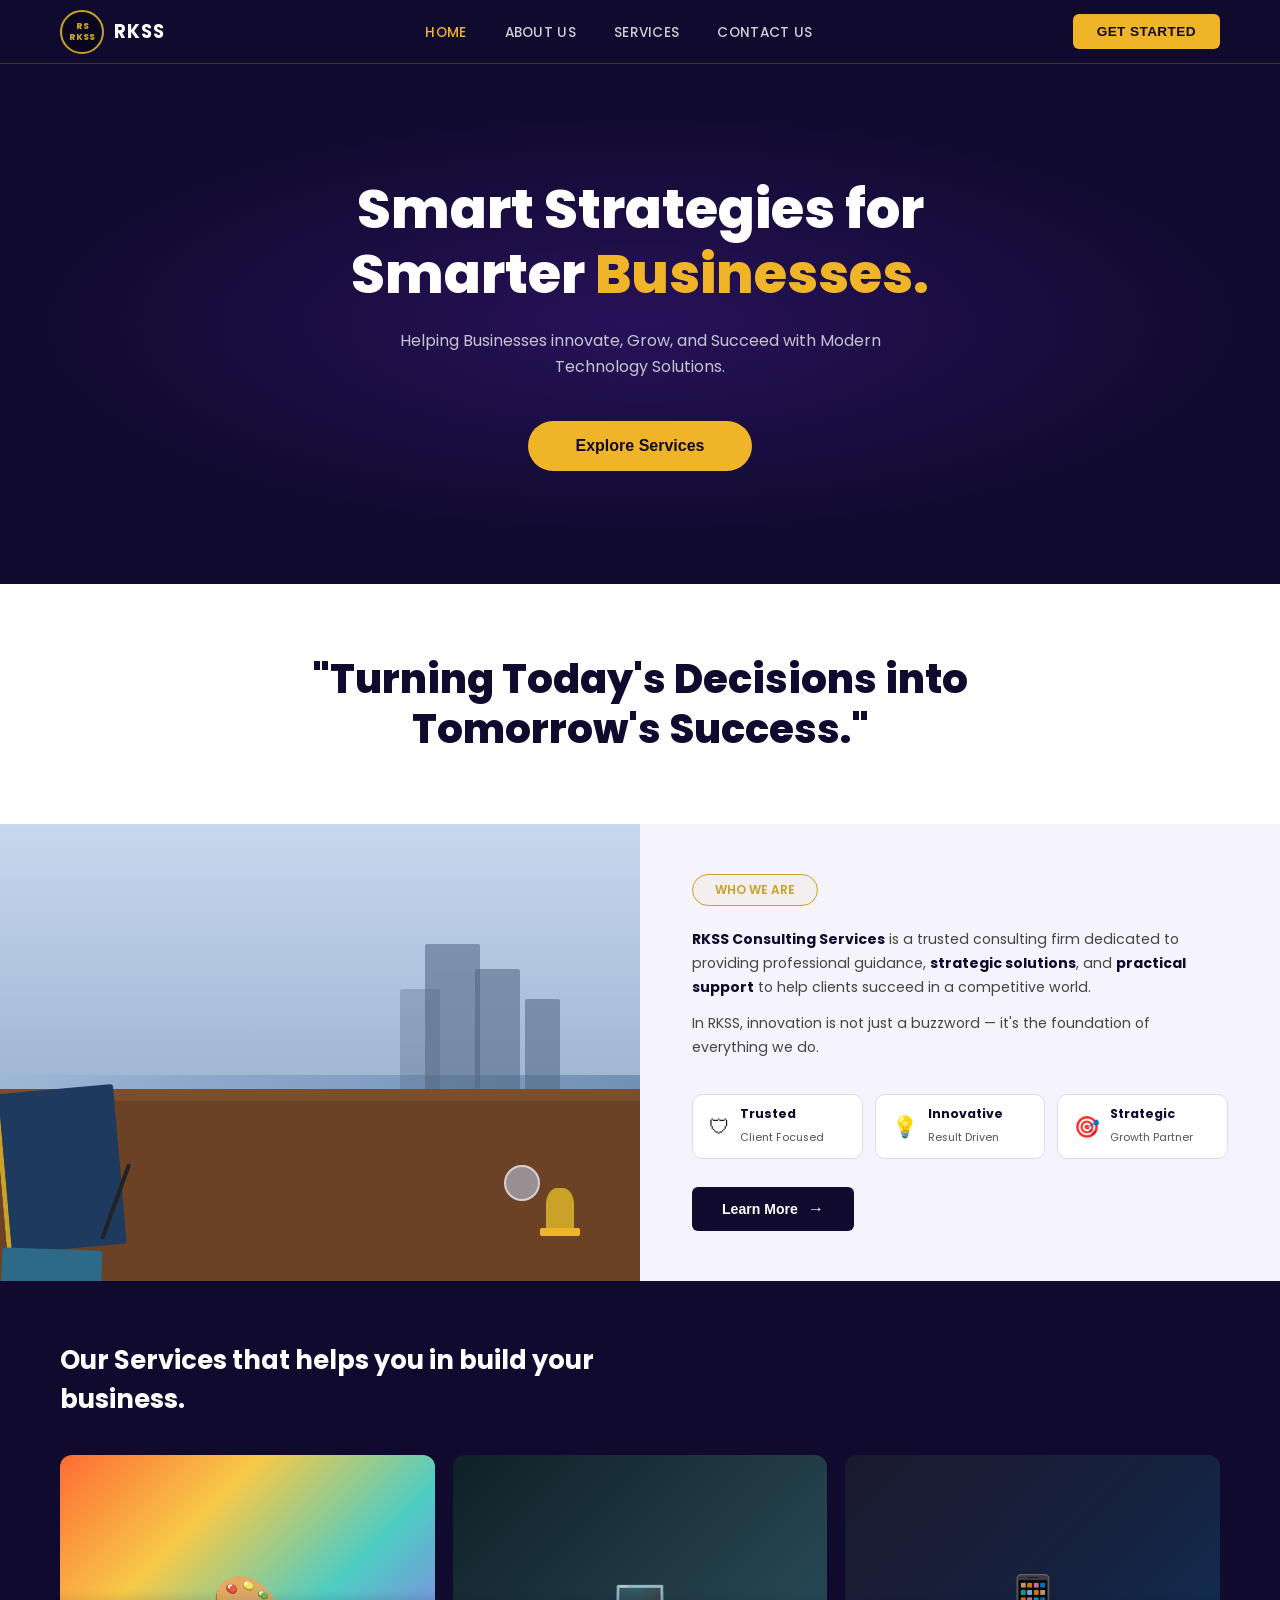
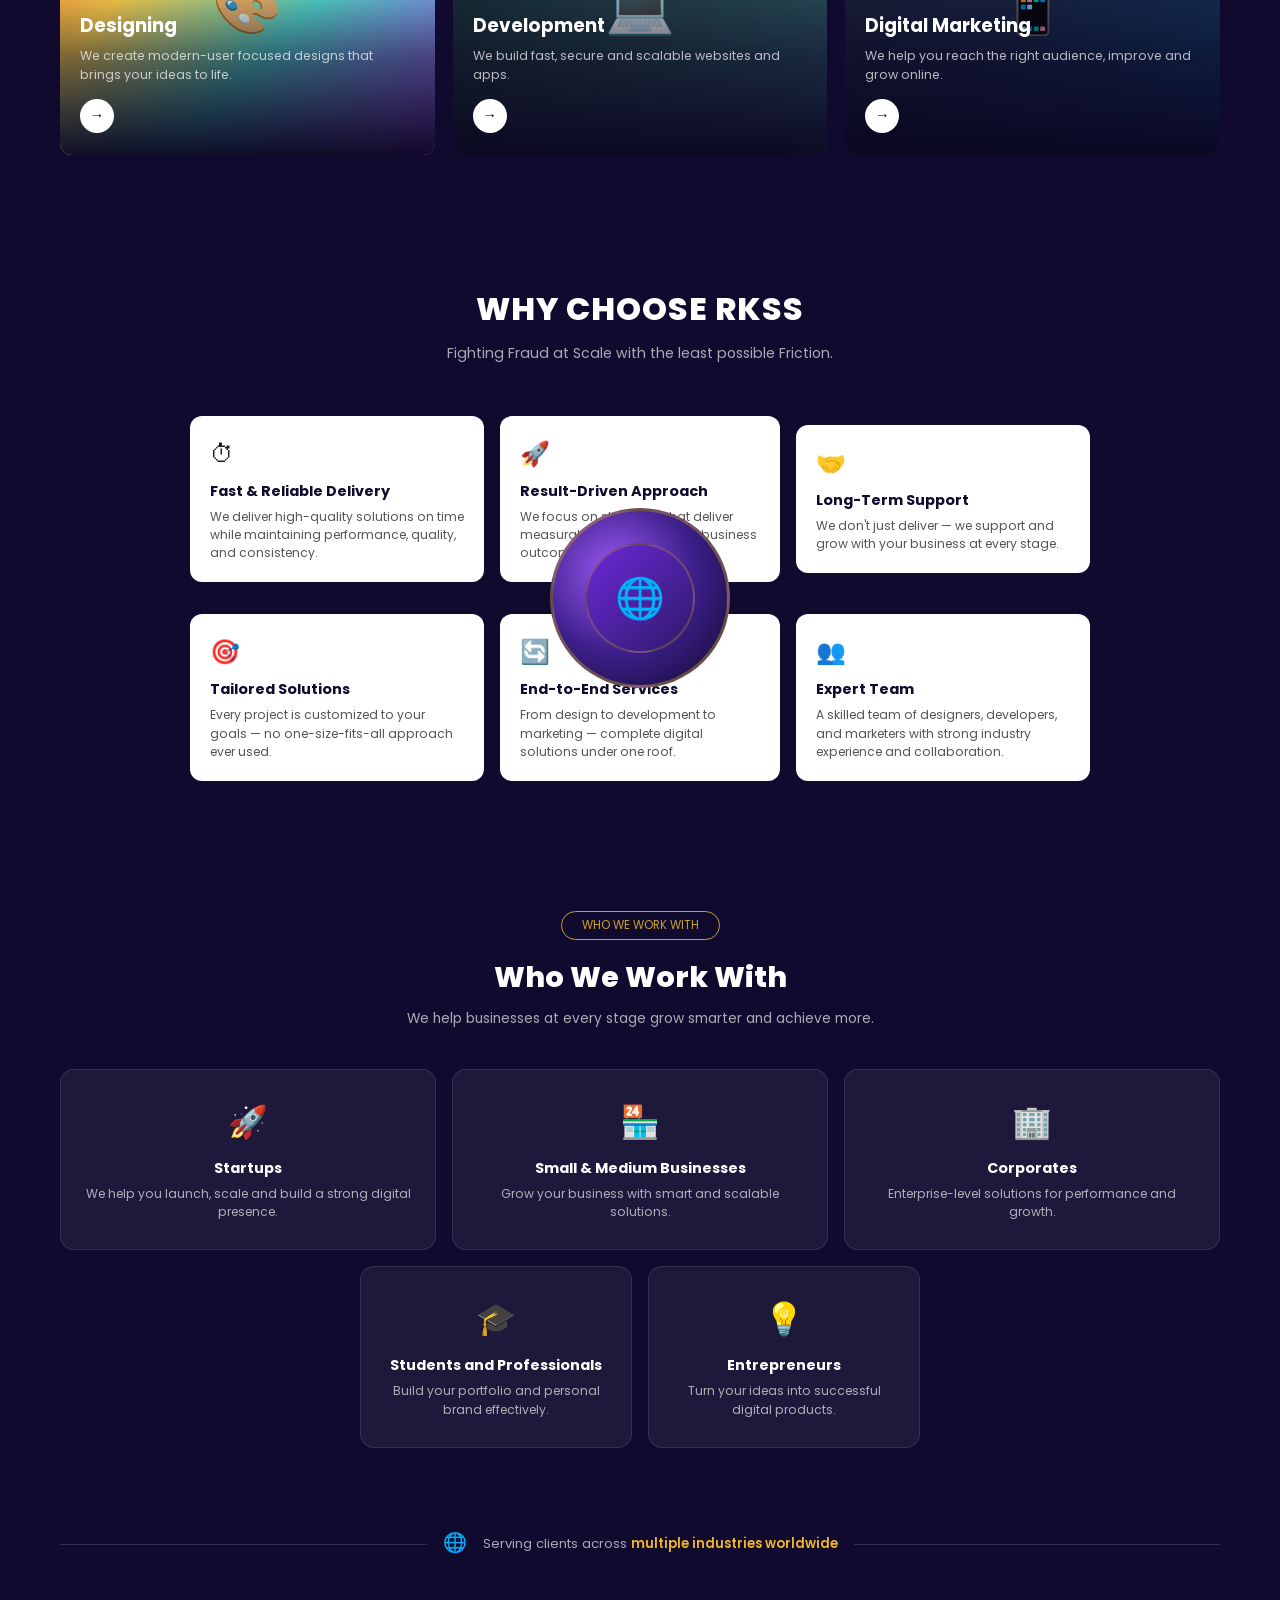
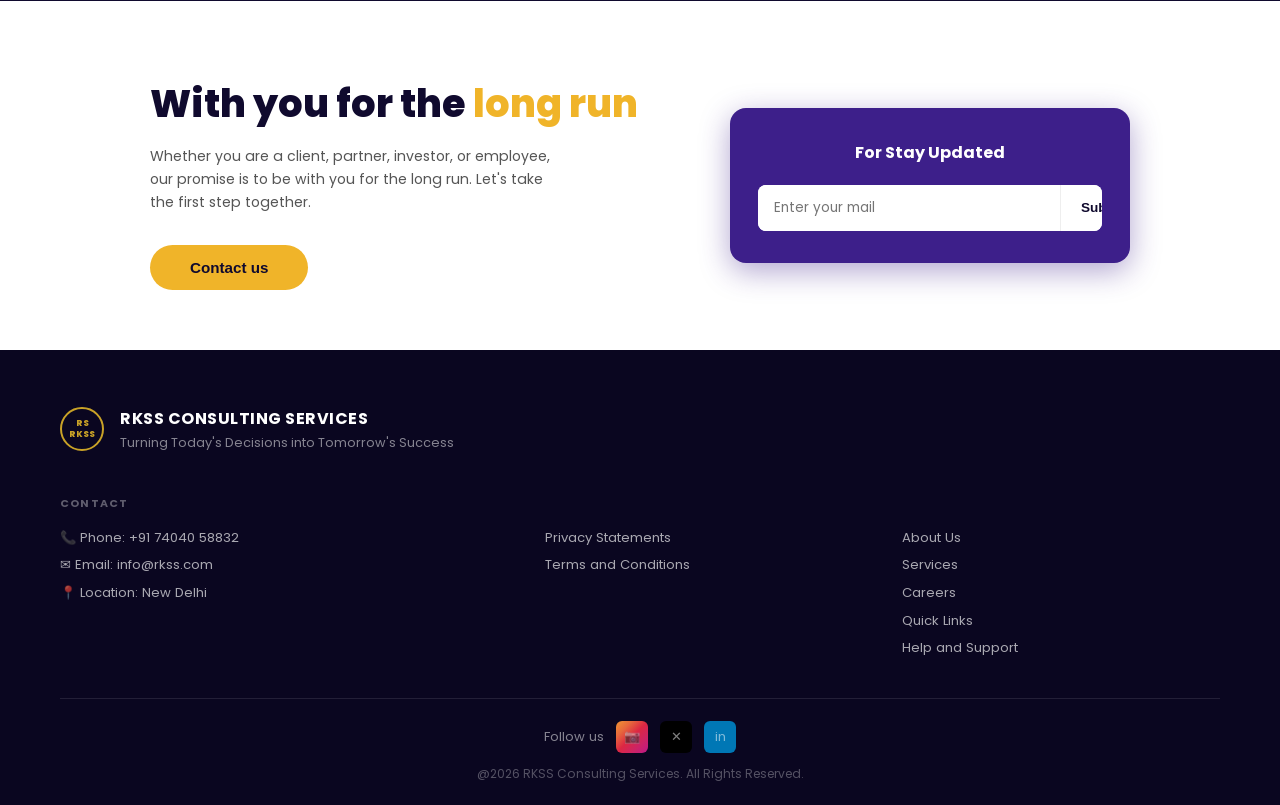
==== index.html @ 53480bcb "Rename Rksshomepage.html to index.html" ====
<!doctype html>
<html lang="en">
  <head>
    <meta charset="UTF-8" />
    <meta name="viewport" content="width=device-width, initial-scale=1.0" />
    <title>RKSS Consulting Services - Home</title>
    <link
      href="https://fonts.googleapis.com/css2?family=Poppins:wght@300;400;500;600;700;800;900&display=swap"
      rel="stylesheet"
    />
    <link rel="stylesheet" href="homepage.css" />
    <!-- <style>
    *, *::before, *::after { box-sizing: border-box; margin: 0; padding: 0; }

    :root {
      --dark:        #100a2e;
      --darker:      #0a0620;
      --purple:      #2d1b69;
      --purple-mid:  #3d1f8a;
      --violet:      #6d28d9;
      --gold:        #c9a227;
      --gold-light:  #f0b429;
      --white:       #ffffff;
      --text-gray:   #555;
      --text-muted:  rgba(255,255,255,.65);
    }

    html { scroll-behavior: smooth; }
    body { font-family: 'Poppins', sans-serif; color: #1e1e2e; background: #fff; overflow-x: hidden; }

    /* ══════════════════════════════
       NAV
    ══════════════════════════════ */
    nav {
      display: flex; align-items: center; justify-content: space-between;
      padding: 0 60px; height: 64px;
      background: var(--dark);
      position: sticky; top: 0; z-index: 200;
      border-bottom: 1px solid rgba(201,162,39,.25);
    }
    .logo { display: flex; align-items: center; gap: 10px; text-decoration: none; }
    .logo-badge {
      width: 44px; height: 44px; border-radius: 50%;
      border: 2px solid var(--gold); background: var(--darker);
      display: flex; flex-direction: column; align-items: center; justify-content: center;
      color: var(--gold); font-size: 0.52rem; font-weight: 800; line-height: 1.25; text-align: center;
    }
    .logo-name { color: #fff; font-size: 1.15rem; font-weight: 700; letter-spacing: 1px; }
    .nav-links { display: flex; gap: 38px; list-style: none; }
    .nav-links a {
      text-decoration: none; color: rgba(255,255,255,.8);
      font-size: 0.85rem; font-weight: 500; letter-spacing: .3px;
      transition: color .2s;
    }
    .nav-links a.active { color: var(--gold-light); }
    .nav-links a:hover { color: var(--gold-light); }
    .btn-nav {
      background: var(--gold-light); color: var(--dark); border: none;
      padding: 10px 24px; border-radius: 6px; font-weight: 700;
      font-size: 0.85rem; cursor: pointer; letter-spacing: .4px;
      transition: background .2s;
    }
    .btn-nav:hover { background: var(--gold); }

    /* ══════════════════════════════
       HERO
    ══════════════════════════════ */
    .hero {
      background: var(--dark);
      min-height: 520px;
      display: flex; flex-direction: column;
      align-items: center; justify-content: center;
      text-align: center;
      padding: 80px 60px;
      position: relative; overflow: hidden;
    }
    /* subtle radial glow */
    .hero::before {
      content: '';
      position: absolute; inset: 0;
      background: radial-gradient(ellipse 70% 60% at 50% 50%, rgba(109,40,217,.25) 0%, transparent 70%);
      pointer-events: none;
    }
    .hero h1 {
      font-size: 3.4rem; font-weight: 800; color: #fff;
      line-height: 1.18; margin-bottom: 22px; position: relative; z-index: 1;
      max-width: 700px;
    }
    .hero h1 span { color: var(--gold-light); }
    .hero p {
      font-size: 1rem; color: rgba(255,255,255,.75); line-height: 1.65;
      max-width: 520px; margin-bottom: 40px; position: relative; z-index: 1;
    }
    .btn-hero {
      background: var(--gold-light); color: var(--dark); border: none;
      padding: 16px 48px; border-radius: 50px; font-weight: 700;
      font-size: 1rem; cursor: pointer; position: relative; z-index: 1;
      transition: transform .2s, background .2s;
    }
    .btn-hero:hover { background: var(--gold); transform: translateY(-2px); }

    /* ══════════════════════════════
       TAGLINE BAND
    ══════════════════════════════ */
    .tagline-band {
      padding: 70px 60px; text-align: center; background: #fff;
    }
    .tagline-band h2 {
      font-size: 2.5rem; font-weight: 800; color: var(--dark); line-height: 1.25;
      max-width: 800px; margin: 0 auto;
    }

    /* ══════════════════════════════
       WHO WE ARE
    ══════════════════════════════ */
    .who-section {
      background: #f5f3fb;
      display: grid; grid-template-columns: 1fr 1fr;
      min-height: 420px;
    }
    .who-img {
      position: relative; overflow: hidden; min-height: 380px;
    }
    /* office scene illustration */
    .office-scene {
      width: 100%; height: 100%;
      background: linear-gradient(135deg, #b8cce8 0%, #8da9cc 40%, #6687ab 100%);
      position: relative;
    }
    /* window cityscape */
    .win-sky {
      position: absolute; top: 0; left: 0; right: 0; height: 55%;
      background: linear-gradient(180deg, #c8d8ee 0%, #a0b8d4 100%);
    }
    .city-building {
      position: absolute; bottom: 0; background: rgba(80,100,130,.55);
      border-radius: 2px 2px 0 0;
    }
    .desk {
      position: absolute; bottom: 0; left: 0; right: 0; height: 42%;
      background: #6b4226;
    }
    .desk-surface {
      position: absolute; top: 0; left: 0; right: 0; height: 12px;
      background: #7d4e2d;
    }
    /* books on desk */
    .book { position: absolute; border-radius: 2px; }
    .notebook {
      width: 120px; height: 160px; background: #1e3a5f;
      border-radius: 3px; bottom: 40px; left: 30px;
      transform: rotate(-5deg);
      border-left: 5px solid var(--gold);
    }
    .notebook2 {
      width: 100px; height: 135px; background: #2d6a8a;
      border-radius: 3px; bottom: 40px; left: 50px;
      transform: rotate(2deg);
    }
    .trophy { position: absolute; bottom: 45px; right: 60px; }
    .trophy-body { width: 28px; height: 40px; background: var(--gold); border-radius: 40% 40% 0 0; }
    .trophy-base { width: 40px; height: 8px; background: var(--gold-light); border-radius: 2px; margin-left: -6px; }
    .pen {
      position: absolute; bottom: 42px; left: 100px;
      width: 4px; height: 80px; background: #222; border-radius: 2px;
      transform: rotate(20deg); transform-origin: bottom;
    }
    .globe-obj {
      position: absolute; bottom: 80px; right: 100px;
      width: 36px; height: 36px; background: rgba(200,220,255,.5);
      border-radius: 50%; border: 2px solid rgba(255,255,255,.6);
    }

    .who-content {
      padding: 50px 52px; display: flex; flex-direction: column; justify-content: center;
    }
    .pill-who {
      display: inline-flex; align-items: center;
      border: 1.5px solid var(--gold); border-radius: 30px;
      padding: 6px 22px; font-size: 0.75rem; font-weight: 600;
      color: var(--gold); margin-bottom: 22px; width: fit-content;
      background: rgba(201,162,39,.06);
    }
    .who-content p { font-size: 0.88rem; color: #444; line-height: 1.7; margin-bottom: 12px; }
    .who-content p strong { color: var(--dark); }
    .who-badges { display: flex; gap: 12px; margin: 22px 0 28px; flex-wrap: wrap; }
    .badge-item {
      display: flex; align-items: center; gap: 10px;
      background: #fff; border: 1px solid #e0d8f5;
      border-radius: 10px; padding: 10px 16px; flex: 1; min-width: 120px;
    }
    .badge-icon { font-size: 1.3rem; }
    .badge-label { font-size: 0.78rem; font-weight: 700; color: var(--dark); display: block; }
    .badge-sub { font-size: 0.68rem; color: var(--text-gray); }
    .btn-learn {
      background: var(--dark); color: #fff; border: none;
      padding: 13px 30px; border-radius: 6px; font-weight: 600;
      font-size: 0.88rem; cursor: pointer; display: inline-flex; align-items: center;
      gap: 10px; width: fit-content; transition: background .2s;
    }
    .btn-learn:hover { background: var(--purple-mid); }
    .btn-learn::after { content: '→'; font-size: 1rem; }

    /* ══════════════════════════════
       SERVICES
    ══════════════════════════════ */
    .services-section {
      background: var(--dark); padding: 60px 60px;
    }
    .services-section h2 {
      font-size: 1.6rem; font-weight: 700; color: #fff;
      margin-bottom: 36px; max-width: 600px;
    }
    .service-cards { display: grid; grid-template-columns: repeat(3, 1fr); gap: 18px; }
    .svc-card {
      border-radius: 12px; overflow: hidden; position: relative;
      min-height: 300px; display: flex; flex-direction: column; justify-content: flex-end;
      cursor: pointer;
    }
    /* gradient image placeholders */
    .svc-img {
      position: absolute; inset: 0;
      display: flex; align-items: center; justify-content: center;
    }
    .svc-img.design-bg {
      background: linear-gradient(135deg, #ff6b35 0%, #f7c948 30%, #4ecdc4 60%, #a855f7 100%);
    }
    .svc-img.dev-bg {
      background: linear-gradient(135deg, #0f2027, #203a43, #2c5364);
    }
    .svc-img.dm-bg {
      background: linear-gradient(135deg, #1a1a2e, #16213e, #0f3460);
    }
    .svc-img-icon { font-size: 3.5rem; opacity: .8; }
    .svc-overlay {
      position: relative; z-index: 2;
      background: linear-gradient(to top, rgba(10,6,32,.95) 0%, rgba(10,6,32,.5) 60%, transparent 100%);
      padding: 22px 20px;
    }
    .svc-overlay h3 { font-size: 1.15rem; font-weight: 700; color: #fff; margin-bottom: 8px; }
    .svc-overlay p { font-size: 0.78rem; color: rgba(255,255,255,.7); line-height: 1.5; margin-bottom: 14px; }
    .svc-arrow {
      width: 34px; height: 34px; background: #fff; border-radius: 50%;
      display: flex; align-items: center; justify-content: center;
      font-size: 0.9rem; color: var(--dark); cursor: pointer;
      transition: background .2s;
    }
    .svc-arrow:hover { background: var(--gold-light); }

    /* ══════════════════════════════
       WHY CHOOSE RKSS
    ══════════════════════════════ */
    .why-section {
      background: var(--dark); padding: 70px 60px;
      text-align: center;
    }
    .why-section h2 {
      font-size: 2rem; font-weight: 800; color: #fff; margin-bottom: 10px; letter-spacing: 1px;
    }
    .why-section > p { font-size: 0.88rem; color: var(--text-muted); margin-bottom: 52px; }

    /* hub layout */
    .why-hub {
      display: grid;
      grid-template-columns: 1fr 280px 1fr;
      grid-template-rows: auto auto auto;
      gap: 16px;
      align-items: center;
      max-width: 900px; margin: 0 auto;
    }
    .why-card {
      background: #fff; border-radius: 12px; padding: 20px 20px;
      text-align: left;
    }
    .why-card .wc-icon { font-size: 1.5rem; margin-bottom: 10px; display: block; }
    .why-card h4 { font-size: 0.9rem; font-weight: 700; color: var(--dark); margin-bottom: 6px; }
    .why-card p { font-size: 0.76rem; color: var(--text-gray); line-height: 1.5; }

    /* center orb */
    .why-orb {
      grid-column: 2; grid-row: 1 / 4;
      display: flex; align-items: center; justify-content: center;
    }
    .orb-circle {
      width: 180px; height: 180px; border-radius: 50%;
      background: radial-gradient(circle at 35% 35%, #9b59f5, #3d1f8a, #100a2e);
      border: 3px solid rgba(201,162,39,.4);
      display: flex; align-items: center; justify-content: center;
      position: relative; overflow: hidden;
    }
    .orb-inner {
      width: 110px; height: 110px; border-radius: 50%;
      background: linear-gradient(135deg, #6d28d9, #2d1b69);
      border: 2px solid rgba(201,162,39,.3);
      display: flex; align-items: center; justify-content: center;
      font-size: 2.5rem;
    }

    /* top center */
    .why-top { grid-column: 2; grid-row: 1; display:none; }
    /* positioned cards */
    .wc-tl { grid-column: 1; grid-row: 1; }
    .wc-bl { grid-column: 1; grid-row: 3; }
    .wc-tr { grid-column: 3; grid-row: 1; }
    .wc-br { grid-column: 3; grid-row: 3; }
    .wc-tc { grid-column: 2; grid-row: 1; display: block; }
    .wc-bc { grid-column: 2; grid-row: 3; display: block; }

    /* ══════════════════════════════
       WHO WE WORK WITH
    ══════════════════════════════ */
    .work-with {
      background: var(--dark); padding: 60px 60px;
      text-align: center;
    }
    .work-with .pill-outline {
      display: inline-block; border: 1px solid var(--gold);
      border-radius: 30px; padding: 5px 20px;
      font-size: 0.72rem; color: var(--gold); margin-bottom: 16px;
    }
    .work-with h2 { font-size: 1.8rem; font-weight: 800; color: #fff; margin-bottom: 10px; }
    .work-with > p { font-size: 0.86rem; color: var(--text-muted); margin-bottom: 40px; }

    .audience-grid-top { display: grid; grid-template-columns: repeat(3, 1fr); gap: 16px; margin-bottom: 16px; }
    .audience-grid-bot { display: grid; grid-template-columns: repeat(2, 1fr); gap: 16px; max-width: 560px; margin: 0 auto; }

    .audience-card {
      background: rgba(255,255,255,.06); border: 1px solid rgba(255,255,255,.1);
      border-radius: 14px; padding: 28px 20px; text-align: center;
    }
    .audience-card .ac-icon { font-size: 2rem; margin-bottom: 12px; display: block; }
    .audience-card h4 { font-size: 0.9rem; font-weight: 700; color: #fff; margin-bottom: 6px; }
    .audience-card p { font-size: 0.76rem; color: var(--text-muted); line-height: 1.5; }

    /* serving band */
    .serving-band {
      background: var(--dark); padding: 20px 60px 40px;
      display: flex; align-items: center; justify-content: center; gap: 16px;
    }
    .serving-band::before, .serving-band::after {
      content: ''; flex: 1; height: 1px; background: rgba(255,255,255,.15);
    }
    .serving-band p { font-size: 0.82rem; color: var(--text-muted); white-space: nowrap; }
    .serving-band p span { color: var(--gold-light); font-weight: 600; }
    .globe-emoji { font-size: 1.2rem; display: block; text-align: center; margin-bottom: 4px; }

    /* ══════════════════════════════
       LONG RUN CTA
    ══════════════════════════════ */
    .longrun {
      background: #fff; padding: 80px 60px 0;
      display: grid; grid-template-columns: 1fr 400px; gap: 60px;
      align-items: center; max-width: 1100px; margin: 0 auto;
    }
    .longrun-left { text-align: left; }
    .longrun-left h2 {
      font-size: 2.4rem; font-weight: 800; color: var(--dark);
      line-height: 1.2; margin-bottom: 18px;
    }
    .longrun-left h2 span { color: var(--gold-light); }
    .longrun-left p { font-size: 0.88rem; color: var(--text-gray); line-height: 1.65; margin-bottom: 30px; max-width: 420px; }
    .btn-contact {
      background: var(--gold-light); color: var(--dark); border: none;
      padding: 14px 40px; border-radius: 50px; font-weight: 700;
      font-size: 0.95rem; cursor: pointer; transition: background .2s;
    }
    .btn-contact:hover { background: var(--gold); }

    .subscribe-box {
      background: var(--purple-mid); border-radius: 16px;
      padding: 32px 28px; box-shadow: 0 8px 30px rgba(61,31,138,.4);
    }
    .subscribe-box h4 { font-size: 1rem; font-weight: 700; color: #fff; margin-bottom: 20px; text-align: center; }
    .sub-row { display: flex; background: #fff; border-radius: 8px; overflow: hidden; }
    .sub-input {
      flex: 1; border: none; outline: none; padding: 13px 16px;
      font-size: 0.85rem; color: var(--dark); font-family: 'Poppins', sans-serif;
      background: #fff;
    }
    .sub-btn {
      background: #fff; color: var(--dark); border: none;
      padding: 13px 20px; font-weight: 700; font-size: 0.85rem;
      cursor: pointer; border-left: 1px solid #eee;
    }

    /* ══════════════════════════════
       FOOTER
    ══════════════════════════════ */
    footer {
      background: var(--darker); padding: 56px 60px 0;
      margin-top: 60px;
    }
    .footer-top {
      display: flex; align-items: center; gap: 16px; margin-bottom: 44px;
    }
    .footer-logo { display: flex; align-items: center; gap: 10px; }
    .footer-brand h4 { color: #fff; font-size: 1rem; font-weight: 700; letter-spacing: .5px; }
    .footer-brand p { font-size: 0.8rem; color: rgba(255,255,255,.5); margin-top: 3px; }

    .footer-grid {
      display: grid; grid-template-columns: 1.4fr 1fr 1fr;
      gap: 40px; padding-bottom: 32px;
      border-bottom: 1px solid rgba(255,255,255,.1);
    }
    .footer-col h5 {
      color: rgba(255,255,255,.35); font-size: 0.68rem;
      letter-spacing: 1.2px; text-transform: uppercase; margin-bottom: 16px;
    }
    .footer-col a, .footer-col p {
      display: block; font-size: 0.82rem; color: rgba(255,255,255,.65);
      text-decoration: none; margin-bottom: 8px; line-height: 1.5;
    }
    .footer-col a:hover { color: var(--gold-light); }
    .footer-bottom {
      padding: 22px 0; text-align: center;
      display: flex; flex-direction: column; align-items: center; gap: 12px;
    }
    .social-row { display: flex; align-items: center; gap: 12px; }
    .social-row span { font-size: 0.82rem; color: rgba(255,255,255,.5); }
    .sicon {
      width: 32px; height: 32px; border-radius: 6px;
      background: rgba(255,255,255,.1);
      display: flex; align-items: center; justify-content: center;
      font-size: 0.8rem; color: #fff; cursor: pointer;
      transition: background .2s;
    }
    .sicon:hover { background: var(--gold); color: var(--dark); }
    .sicon.ig { background: linear-gradient(135deg,#f09433,#e6683c,#dc2743,#cc2366,#bc1888); }
    .sicon.x { background: #000; }
    .sicon.li { background: #0077b5; }
    .footer-copy { font-size: 0.76rem; color: rgba(255,255,255,.3); }

    /* ══════════════════════════════
       RESPONSIVE
    ══════════════════════════════ */
    @media (max-width: 900px) {
      nav { padding: 0 20px; }
      .hero { padding: 60px 20px; }
      .hero h1 { font-size: 2.2rem; }
      .tagline-band { padding: 50px 20px; }
      .tagline-band h2 { font-size: 1.7rem; }
      .who-section { grid-template-columns: 1fr; }
      .who-img { display: none; }
      .who-content { padding: 36px 20px; }
      .services-section, .why-section, .work-with { padding: 50px 20px; }
      .service-cards { grid-template-columns: 1fr; }
      .why-hub { grid-template-columns: 1fr; }
      .why-orb { display: none; }
      .wc-tl,.wc-bl,.wc-tr,.wc-br,.wc-tc,.wc-bc { grid-column: 1; grid-row: auto; }
      .audience-grid-top { grid-template-columns: 1fr 1fr; }
      .audience-grid-bot { grid-template-columns: 1fr; }
      .longrun { grid-template-columns: 1fr; padding: 50px 20px 0; }
      footer { padding: 40px 20px 0; }
      .footer-grid { grid-template-columns: 1fr; }
    }
  </style> -->
  </head>
  <body>
    <!-- ═══ NAV ═══ -->
    <nav>
      <a href="#" class="logo">
        <div class="logo-badge">RS<br />RKSS</div>
        <span class="logo-name">RKSS</span>
      </a>
      <ul class="nav-links">
        <li><a href="index.html" class="active">HOME</a></li>
        <li><a href="Rkssabout.html">ABOUT US</a></li>
        <li><a href="Rkssservice.html">SERVICES</a></li>
        <li><a href="Rksscontact.html">CONTACT US</a></li>
      </ul>
      <button class="btn-nav">GET STARTED</button>
    </nav>

    <!-- ═══ HERO ═══ -->
    <section class="hero">
      <h1>Smart Strategies for<br />Smarter <span>Businesses.</span></h1>
      <p>
        Helping Businesses innovate, Grow, and Succeed with Modern Technology
        Solutions.
      </p>
      <button class="btn-hero">Explore Services</button>
    </section>

    <!-- ═══ TAGLINE ═══ -->
    <section class="tagline-band">
      <h2>"Turning Today's Decisions into Tomorrow's Success."</h2>
    </section>

    <!-- ═══ WHO WE ARE ═══ -->
    <section class="who-section">
      <div class="who-img">
        <div class="office-scene">
          <div class="win-sky"></div>
          <!-- city buildings -->
          <div
            class="city-building"
            style="width: 45px; height: 120px; right: 120px; bottom: 42%"
          ></div>
          <div
            class="city-building"
            style="width: 35px; height: 90px; right: 80px; bottom: 42%"
          ></div>
          <div
            class="city-building"
            style="width: 55px; height: 145px; right: 160px; bottom: 42%"
          ></div>
          <div
            class="city-building"
            style="
              width: 40px;
              height: 100px;
              right: 200px;
              bottom: 42%;
              opacity: 0.6;
            "
          ></div>
          <div class="desk">
            <div class="desk-surface"></div>
            <div class="notebook"></div>
            <div class="notebook2"></div>
            <div class="pen"></div>
            <div class="globe-obj"></div>
            <div class="trophy">
              <div class="trophy-body"></div>
              <div class="trophy-base"></div>
            </div>
          </div>
        </div>
      </div>
      <div class="who-content">
        <span class="pill-who">WHO WE ARE</span>
        <p>
          <strong>RKSS Consulting Services</strong> is a trusted consulting firm
          dedicated to providing professional guidance,
          <strong>strategic solutions</strong>, and
          <strong>practical support</strong> to help clients succeed in a
          competitive world.
        </p>
        <p>
          In RKSS, innovation is not just a buzzword — it's the foundation of
          everything we do.
        </p>
        <div class="who-badges">
          <div class="badge-item">
            <span class="badge-icon">🛡</span>
            <div>
              <span class="badge-label">Trusted</span>
              <span class="badge-sub">Client Focused</span>
            </div>
          </div>
          <div class="badge-item">
            <span class="badge-icon">💡</span>
            <div>
              <span class="badge-label">Innovative</span>
              <span class="badge-sub">Result Driven</span>
            </div>
          </div>
          <div class="badge-item">
            <span class="badge-icon">🎯</span>
            <div>
              <span class="badge-label">Strategic</span>
              <span class="badge-sub">Growth Partner</span>
            </div>
          </div>
        </div>
        <button class="btn-learn">Learn More</button>
      </div>
    </section>

    <!-- ═══ SERVICES ═══ -->
    <section class="services-section">
      <h2>Our Services that helps you in build your business.</h2>
      <div class="service-cards">
        <div class="svc-card">
          <div class="svc-img design-bg">
            <span class="svc-img-icon">🎨</span>
          </div>
          <div class="svc-overlay">
            <h3>Designing</h3>
            <p>
              We create modern-user focused designs that brings your ideas to
              life.
            </p>
            <div class="svc-arrow">→</div>
          </div>
        </div>
        <div class="svc-card">
          <div class="svc-img dev-bg">
            <span class="svc-img-icon">💻</span>
          </div>
          <div class="svc-overlay">
            <h3>Development</h3>
            <p>We build fast, secure and scalable websites and apps.</p>
            <div class="svc-arrow">→</div>
          </div>
        </div>
        <div class="svc-card">
          <div class="svc-img dm-bg">
            <span class="svc-img-icon">📱</span>
          </div>
          <div class="svc-overlay">
            <h3>Digital Marketing</h3>
            <p>
              We help you reach the right audience, improve and grow online.
            </p>
            <div class="svc-arrow">→</div>
          </div>
        </div>
      </div>
    </section>

    <!-- ═══ WHY CHOOSE RKSS ═══ -->
    <section class="why-section">
      <h2>WHY CHOOSE RKSS</h2>
      <p>Fighting Fraud at Scale with the least possible Friction.</p>

      <div class="why-hub">
        <!-- top center -->
        <div class="why-card wc-tc">
          <span class="wc-icon">🚀</span>
          <h4>Result-Driven Approach</h4>
          <p>
            We focus on strategies that deliver measurable growth and real
            business outcomes consistently.
          </p>
        </div>

        <!-- left col -->
        <div class="why-card wc-tl">
          <span class="wc-icon">⏱</span>
          <h4>Fast &amp; Reliable Delivery</h4>
          <p>
            We deliver high-quality solutions on time while maintaining
            performance, quality, and consistency.
          </p>
        </div>

        <!-- center orb -->
        <div class="why-orb">
          <div class="orb-circle">
            <div class="orb-inner">🌐</div>
          </div>
        </div>

        <!-- right col -->
        <div class="why-card wc-tr">
          <span class="wc-icon">🤝</span>
          <h4>Long-Term Support</h4>
          <p>
            We don't just deliver — we support and grow with your business at
            every stage.
          </p>
        </div>

        <div class="why-card wc-bl">
          <span class="wc-icon">🎯</span>
          <h4>Tailored Solutions</h4>
          <p>
            Every project is customized to your goals — no one-size-fits-all
            approach ever used.
          </p>
        </div>

        <!-- bottom center -->
        <div class="why-card wc-bc">
          <span class="wc-icon">🔄</span>
          <h4>End-to-End Services</h4>
          <p>
            From design to development to marketing — complete digital solutions
            under one roof.
          </p>
        </div>

        <div class="why-card wc-br">
          <span class="wc-icon">👥</span>
          <h4>Expert Team</h4>
          <p>
            A skilled team of designers, developers, and marketers with strong
            industry experience and collaboration.
          </p>
        </div>
      </div>
    </section>

    <!-- ═══ WHO WE WORK WITH ═══ -->
    <section class="work-with">
      <span class="pill-outline">WHO WE WORK WITH</span>
      <h2>Who We Work With</h2>
      <p>We help businesses at every stage grow smarter and achieve more.</p>

      <div class="audience-grid-top">
        <div class="audience-card">
          <span class="ac-icon">🚀</span>
          <h4>Startups</h4>
          <p>We help you launch, scale and build a strong digital presence.</p>
        </div>
        <div class="audience-card">
          <span class="ac-icon">🏪</span>
          <h4>Small &amp; Medium Businesses</h4>
          <p>Grow your business with smart and scalable solutions.</p>
        </div>
        <div class="audience-card">
          <span class="ac-icon">🏢</span>
          <h4>Corporates</h4>
          <p>Enterprise-level solutions for performance and growth.</p>
        </div>
      </div>
      <div class="audience-grid-bot">
        <div class="audience-card">
          <span class="ac-icon">🎓</span>
          <h4>Students and Professionals</h4>
          <p>Build your portfolio and personal brand effectively.</p>
        </div>
        <div class="audience-card">
          <span class="ac-icon">💡</span>
          <h4>Entrepreneurs</h4>
          <p>Turn your ideas into successful digital products.</p>
        </div>
      </div>
    </section>

    <!-- serving band -->
    <div class="serving-band">
      <span class="globe-emoji">🌐</span>
      <p>Serving clients across <span>multiple industries worldwide</span></p>
    </div>

    <!-- ═══ LONG RUN CTA ═══ -->
    <div style="background: #fff; padding-bottom: 0">
      <div class="longrun">
        <div class="longrun-left">
          <h2>With you for the <span>long run</span></h2>
          <p>
            Whether you are a client, partner, investor, or employee, our
            promise is to be with you for the long run. Let's take the first
            step together.
          </p>
          <button class="btn-contact">Contact us</button>
        </div>
        <div class="subscribe-box">
          <h4>For Stay Updated</h4>
          <div class="sub-row">
            <input
              class="sub-input"
              type="email"
              placeholder="Enter your mail"
            />
            <button class="sub-btn">Subscribe</button>
          </div>
        </div>
      </div>
    </div>

    <!-- ═══ FOOTER ═══ -->
    <footer>
      <div class="footer-top">
        <div class="footer-logo">
          <div class="logo-badge">RS<br />RKSS</div>
        </div>
        <div class="footer-brand">
          <h4>RKSS CONSULTING SERVICES</h4>
          <p>Turning Today's Decisions into Tomorrow's Success</p>
        </div>
      </div>

      <div class="footer-grid">
        <div class="footer-col">
          <h5>Contact</h5>
          <p>📞 Phone: +91 74040 58832</p>
          <p>✉ Email: info@rkss.com</p>
          <p>📍 Location: New Delhi</p>
        </div>
        <div class="footer-col">
          <h5>&nbsp;</h5>
          <a href="#">Privacy Statements</a>
          <a href="#">Terms and Conditions</a>
        </div>
        <div class="footer-col">
          <h5>&nbsp;</h5>
          <a href="#">About Us</a>
          <a href="#">Services</a>
          <a href="#">Careers</a>
          <a href="#">Quick Links</a>
          <a href="#">Help and Support</a>
        </div>
      </div>

      <div class="footer-bottom">
        <div class="social-row">
          <span>Follow us</span>
          <span class="sicon ig">📷</span>
          <span class="sicon x">✕</span>
          <span class="sicon li">in</span>
        </div>
        <p class="footer-copy">
          @2026 RKSS Consulting Services. All Rights Reserved.
        </p>
      </div>
    </footer>
  </body>
</html>
---- homepage.css ----
*, *::before, *::after { box-sizing: border-box; margin: 0; padding: 0; }

    :root {
      --dark:        #100a2e;
      --darker:      #0a0620;
      --purple:      #2d1b69;
      --purple-mid:  #3d1f8a;
      --violet:      #6d28d9;
      --gold:        #c9a227;
      --gold-light:  #f0b429;
      --white:       #ffffff;
      --text-gray:   #555;
      --text-muted:  rgba(255,255,255,.65);
    }

    html { scroll-behavior: smooth; }
    body { font-family: 'Poppins', sans-serif; color: #1e1e2e; background: #fff; overflow-x: hidden; }

    /* ══════════════════════════════
       NAV
    ══════════════════════════════ */
    nav {
      display: flex; align-items: center; justify-content: space-between;
      padding: 0 60px; height: 64px;
      background: var(--dark);
      position: sticky; top: 0; z-index: 200;
      border-bottom: 1px solid rgba(201,162,39,.25);
    }
    .logo { display: flex; align-items: center; gap: 10px; text-decoration: none; }
    .logo-badge {
      width: 44px; height: 44px; border-radius: 50%;
      border: 2px solid var(--gold); background: var(--darker);
      display: flex; flex-direction: column; align-items: center; justify-content: center;
      color: var(--gold); font-size: 0.52rem; font-weight: 800; line-height: 1.25; text-align: center;
    }
    .logo-name { color: #fff; font-size: 1.15rem; font-weight: 700; letter-spacing: 1px; }
    .nav-links { display: flex; gap: 38px; list-style: none; }
    .nav-links a {
      text-decoration: none; color: rgba(255,255,255,.8);
      font-size: 0.85rem; font-weight: 500; letter-spacing: .3px;
      transition: color .2s;
    }
    .nav-links a.active { color: var(--gold-light); }
    .nav-links a:hover { color: var(--gold-light); }
    .btn-nav {
      background: var(--gold-light); color: var(--dark); border: none;
      padding: 10px 24px; border-radius: 6px; font-weight: 700;
      font-size: 0.85rem; cursor: pointer; letter-spacing: .4px;
      transition: background .2s;
    }
    .btn-nav:hover { background: var(--gold); }

    /* ══════════════════════════════
       HERO
    ══════════════════════════════ */
    .hero {
      background: var(--dark);
      min-height: 520px;
      display: flex; flex-direction: column;
      align-items: center; justify-content: center;
      text-align: center;
      padding: 80px 60px;
      position: relative; overflow: hidden;
    }
    /* subtle radial glow */
    .hero::before {
      content: '';
      position: absolute; inset: 0;
      background: radial-gradient(ellipse 70% 60% at 50% 50%, rgba(109,40,217,.25) 0%, transparent 70%);
      pointer-events: none;
    }
    .hero h1 {
      font-size: 3.4rem; font-weight: 800; color: #fff;
      line-height: 1.18; margin-bottom: 22px; position: relative; z-index: 1;
      max-width: 700px;
    }
    .hero h1 span { color: var(--gold-light); }
    .hero p {
      font-size: 1rem; color: rgba(255,255,255,.75); line-height: 1.65;
      max-width: 520px; margin-bottom: 40px; position: relative; z-index: 1;
    }
    .btn-hero {
      background: var(--gold-light); color: var(--dark); border: none;
      padding: 16px 48px; border-radius: 50px; font-weight: 700;
      font-size: 1rem; cursor: pointer; position: relative; z-index: 1;
      transition: transform .2s, background .2s;
    }
    .btn-hero:hover { background: var(--gold); transform: translateY(-2px); }

    /* ══════════════════════════════
       TAGLINE BAND
    ══════════════════════════════ */
    .tagline-band {
      padding: 70px 60px; text-align: center; background: #fff;
    }
    .tagline-band h2 {
      font-size: 2.5rem; font-weight: 800; color: var(--dark); line-height: 1.25;
      max-width: 800px; margin: 0 auto;
    }

    /* ══════════════════════════════
       WHO WE ARE
    ══════════════════════════════ */
    .who-section {
      background: #f5f3fb;
      display: grid; grid-template-columns: 1fr 1fr;
      min-height: 420px;
    }
    .who-img {
      position: relative; overflow: hidden; min-height: 380px;
    }
    /* office scene illustration */
    .office-scene {
      width: 100%; height: 100%;
      background: linear-gradient(135deg, #b8cce8 0%, #8da9cc 40%, #6687ab 100%);
      position: relative;
    }
    /* window cityscape */
    .win-sky {
      position: absolute; top: 0; left: 0; right: 0; height: 55%;
      background: linear-gradient(180deg, #c8d8ee 0%, #a0b8d4 100%);
    }
    .city-building {
      position: absolute; bottom: 0; background: rgba(80,100,130,.55);
      border-radius: 2px 2px 0 0;
    }
    .desk {
      position: absolute; bottom: 0; left: 0; right: 0; height: 42%;
      background: #6b4226;
    }
    .desk-surface {
      position: absolute; top: 0; left: 0; right: 0; height: 12px;
      background: #7d4e2d;
    }
    /* books on desk */
    .book { position: absolute; border-radius: 2px; }
    .notebook {
      width: 120px; height: 160px; background: #1e3a5f;
      border-radius: 3px; bottom: 40px; left: 30px;
      transform: rotate(-5deg);
      border-left: 5px solid var(--gold);
    }
    .notebook2 {
      width: 100px; height: 135px; background: #2d6a8a;
      border-radius: 3px; bottom: 40px; left: 50px;
      transform: rotate(2deg);
    }
    .trophy { position: absolute; bottom: 45px; right: 60px; }
    .trophy-body { width: 28px; height: 40px; background: var(--gold); border-radius: 40% 40% 0 0; }
    .trophy-base { width: 40px; height: 8px; background: var(--gold-light); border-radius: 2px; margin-left: -6px; }
    .pen {
      position: absolute; bottom: 42px; left: 100px;
      width: 4px; height: 80px; background: #222; border-radius: 2px;
      transform: rotate(20deg); transform-origin: bottom;
    }
    .globe-obj {
      position: absolute; bottom: 80px; right: 100px;
      width: 36px; height: 36px; background: rgba(200,220,255,.5);
      border-radius: 50%; border: 2px solid rgba(255,255,255,.6);
    }

    .who-content {
      padding: 50px 52px; display: flex; flex-direction: column; justify-content: center;
    }
    .pill-who {
      display: inline-flex; align-items: center;
      border: 1.5px solid var(--gold); border-radius: 30px;
      padding: 6px 22px; font-size: 0.75rem; font-weight: 600;
      color: var(--gold); margin-bottom: 22px; width: fit-content;
      background: rgba(201,162,39,.06);
    }
    .who-content p { font-size: 0.88rem; color: #444; line-height: 1.7; margin-bottom: 12px; }
    .who-content p strong { color: var(--dark); }
    .who-badges { display: flex; gap: 12px; margin: 22px 0 28px; flex-wrap: wrap; }
    .badge-item {
      display: flex; align-items: center; gap: 10px;
      background: #fff; border: 1px solid #e0d8f5;
      border-radius: 10px; padding: 10px 16px; flex: 1; min-width: 120px;
    }
    .badge-icon { font-size: 1.3rem; }
    .badge-label { font-size: 0.78rem; font-weight: 700; color: var(--dark); display: block; }
    .badge-sub { font-size: 0.68rem; color: var(--text-gray); }
    .btn-learn {
      background: var(--dark); color: #fff; border: none;
      padding: 13px 30px; border-radius: 6px; font-weight: 600;
      font-size: 0.88rem; cursor: pointer; display: inline-flex; align-items: center;
      gap: 10px; width: fit-content; transition: background .2s;
    }
    .btn-learn:hover { background: var(--purple-mid); }
    .btn-learn::after { content: '→'; font-size: 1rem; }

    /* ══════════════════════════════
       SERVICES
    ══════════════════════════════ */
    .services-section {
      background: var(--dark); padding: 60px 60px;
    }
    .services-section h2 {
      font-size: 1.6rem; font-weight: 700; color: #fff;
      margin-bottom: 36px; max-width: 600px;
    }
    .service-cards { display: grid; grid-template-columns: repeat(3, 1fr); gap: 18px; }
    .svc-card {
      border-radius: 12px; overflow: hidden; position: relative;
      min-height: 300px; display: flex; flex-direction: column; justify-content: flex-end;
      cursor: pointer;
    }
    /* gradient image placeholders */
    .svc-img {
      position: absolute; inset: 0;
      display: flex; align-items: center; justify-content: center;
    }
    .svc-img.design-bg {
      background: linear-gradient(135deg, #ff6b35 0%, #f7c948 30%, #4ecdc4 60%, #a855f7 100%);
    }
    .svc-img.dev-bg {
      background: linear-gradient(135deg, #0f2027, #203a43, #2c5364);
    }
    .svc-img.dm-bg {
      background: linear-gradient(135deg, #1a1a2e, #16213e, #0f3460);
    }
    .svc-img-icon { font-size: 3.5rem; opacity: .8; }
    .svc-overlay {
      position: relative; z-index: 2;
      background: linear-gradient(to top, rgba(10,6,32,.95) 0%, rgba(10,6,32,.5) 60%, transparent 100%);
      padding: 22px 20px;
    }
    .svc-overlay h3 { font-size: 1.15rem; font-weight: 700; color: #fff; margin-bottom: 8px; }
    .svc-overlay p { font-size: 0.78rem; color: rgba(255,255,255,.7); line-height: 1.5; margin-bottom: 14px; }
    .svc-arrow {
      width: 34px; height: 34px; background: #fff; border-radius: 50%;
      display: flex; align-items: center; justify-content: center;
      font-size: 0.9rem; color: var(--dark); cursor: pointer;
      transition: background .2s;
    }
    .svc-arrow:hover { background: var(--gold-light); }

    /* ══════════════════════════════
       WHY CHOOSE RKSS
    ══════════════════════════════ */
    .why-section {
      background: var(--dark); padding: 70px 60px;
      text-align: center;
    }
    .why-section h2 {
      font-size: 2rem; font-weight: 800; color: #fff; margin-bottom: 10px; letter-spacing: 1px;
    }
    .why-section > p { font-size: 0.88rem; color: var(--text-muted); margin-bottom: 52px; }

    /* hub layout */
    .why-hub {
      display: grid;
      grid-template-columns: 1fr 280px 1fr;
      grid-template-rows: auto auto auto;
      gap: 16px;
      align-items: center;
      max-width: 900px; margin: 0 auto;
    }
    .why-card {
      background: #fff; border-radius: 12px; padding: 20px 20px;
      text-align: left;
    }
    .why-card .wc-icon { font-size: 1.5rem; margin-bottom: 10px; display: block; }
    .why-card h4 { font-size: 0.9rem; font-weight: 700; color: var(--dark); margin-bottom: 6px; }
    .why-card p { font-size: 0.76rem; color: var(--text-gray); line-height: 1.5; }

    /* center orb */
    .why-orb {
      grid-column: 2; grid-row: 1 / 4;
      display: flex; align-items: center; justify-content: center;
    }
    .orb-circle {
      width: 180px; height: 180px; border-radius: 50%;
      background: radial-gradient(circle at 35% 35%, #9b59f5, #3d1f8a, #100a2e);
      border: 3px solid rgba(201,162,39,.4);
      display: flex; align-items: center; justify-content: center;
      position: relative; overflow: hidden;
    }
    .orb-inner {
      width: 110px; height: 110px; border-radius: 50%;
      background: linear-gradient(135deg, #6d28d9, #2d1b69);
      border: 2px solid rgba(201,162,39,.3);
      display: flex; align-items: center; justify-content: center;
      font-size: 2.5rem;
    }

    /* top center */
    .why-top { grid-column: 2; grid-row: 1; display:none; }
    /* positioned cards */
    .wc-tl { grid-column: 1; grid-row: 1; }
    .wc-bl { grid-column: 1; grid-row: 3; }
    .wc-tr { grid-column: 3; grid-row: 1; }
    .wc-br { grid-column: 3; grid-row: 3; }
    .wc-tc { grid-column: 2; grid-row: 1; display: block; }
    .wc-bc { grid-column: 2; grid-row: 3; display: block; }

    /* ══════════════════════════════
       WHO WE WORK WITH
    ══════════════════════════════ */
    .work-with {
      background: var(--dark); padding: 60px 60px;
      text-align: center;
    }
    .work-with .pill-outline {
      display: inline-block; border: 1px solid var(--gold);
      border-radius: 30px; padding: 5px 20px;
      font-size: 0.72rem; color: var(--gold); margin-bottom: 16px;
    }
    .work-with h2 { font-size: 1.8rem; font-weight: 800; color: #fff; margin-bottom: 10px; }
    .work-with > p { font-size: 0.86rem; color: var(--text-muted); margin-bottom: 40px; }

    .audience-grid-top { display: grid; grid-template-columns: repeat(3, 1fr); gap: 16px; margin-bottom: 16px; }
    .audience-grid-bot { display: grid; grid-template-columns: repeat(2, 1fr); gap: 16px; max-width: 560px; margin: 0 auto; }

    .audience-card {
      background: rgba(255,255,255,.06); border: 1px solid rgba(255,255,255,.1);
      border-radius: 14px; padding: 28px 20px; text-align: center;
    }
    .audience-card .ac-icon { font-size: 2rem; margin-bottom: 12px; display: block; }
    .audience-card h4 { font-size: 0.9rem; font-weight: 700; color: #fff; margin-bottom: 6px; }
    .audience-card p { font-size: 0.76rem; color: var(--text-muted); line-height: 1.5; }

    /* serving band */
    .serving-band {
      background: var(--dark); padding: 20px 60px 40px;
      display: flex; align-items: center; justify-content: center; gap: 16px;
    }
    .serving-band::before, .serving-band::after {
      content: ''; flex: 1; height: 1px; background: rgba(255,255,255,.15);
    }
    .serving-band p { font-size: 0.82rem; color: var(--text-muted); white-space: nowrap; }
    .serving-band p span { color: var(--gold-light); font-weight: 600; }
    .globe-emoji { font-size: 1.2rem; display: block; text-align: center; margin-bottom: 4px; }

    /* ══════════════════════════════
       LONG RUN CTA
    ══════════════════════════════ */
    .longrun {
      background: #fff; padding: 80px 60px 0;
      display: grid; grid-template-columns: 1fr 400px; gap: 60px;
      align-items: center; max-width: 1100px; margin: 0 auto;
    }
    .longrun-left { text-align: left; }
    .longrun-left h2 {
      font-size: 2.4rem; font-weight: 800; color: var(--dark);
      line-height: 1.2; margin-bottom: 18px;
    }
    .longrun-left h2 span { color: var(--gold-light); }
    .longrun-left p { font-size: 0.88rem; color: var(--text-gray); line-height: 1.65; margin-bottom: 30px; max-width: 420px; }
    .btn-contact {
      background: var(--gold-light); color: var(--dark); border: none;
      padding: 14px 40px; border-radius: 50px; font-weight: 700;
      font-size: 0.95rem; cursor: pointer; transition: background .2s;
    }
    .btn-contact:hover { background: var(--gold); }

    .subscribe-box {
      background: var(--purple-mid); border-radius: 16px;
      padding: 32px 28px; box-shadow: 0 8px 30px rgba(61,31,138,.4);
    }
    .subscribe-box h4 { font-size: 1rem; font-weight: 700; color: #fff; margin-bottom: 20px; text-align: center; }
    .sub-row { display: flex; background: #fff; border-radius: 8px; overflow: hidden; }
    .sub-input {
      flex: 1; border: none; outline: none; padding: 13px 16px;
      font-size: 0.85rem; color: var(--dark); font-family: 'Poppins', sans-serif;
      background: #fff;
    }
    .sub-btn {
      background: #fff; color: var(--dark); border: none;
      padding: 13px 20px; font-weight: 700; font-size: 0.85rem;
      cursor: pointer; border-left: 1px solid #eee;
    }

    /* ══════════════════════════════
       FOOTER
    ══════════════════════════════ */
    footer {
      background: var(--darker); padding: 56px 60px 0;
      margin-top: 60px;
    }
    .footer-top {
      display: flex; align-items: center; gap: 16px; margin-bottom: 44px;
    }
    .footer-logo { display: flex; align-items: center; gap: 10px; }
    .footer-brand h4 { color: #fff; font-size: 1rem; font-weight: 700; letter-spacing: .5px; }
    .footer-brand p { font-size: 0.8rem; color: rgba(255,255,255,.5); margin-top: 3px; }

    .footer-grid {
      display: grid; grid-template-columns: 1.4fr 1fr 1fr;
      gap: 40px; padding-bottom: 32px;
      border-bottom: 1px solid rgba(255,255,255,.1);
    }
    .footer-col h5 {
      color: rgba(255,255,255,.35); font-size: 0.68rem;
      letter-spacing: 1.2px; text-transform: uppercase; margin-bottom: 16px;
    }
    .footer-col a, .footer-col p {
      display: block; font-size: 0.82rem; color: rgba(255,255,255,.65);
      text-decoration: none; margin-bottom: 8px; line-height: 1.5;
    }
    .footer-col a:hover { color: var(--gold-light); }
    .footer-bottom {
      padding: 22px 0; text-align: center;
      display: flex; flex-direction: column; align-items: center; gap: 12px;
    }
    .social-row { display: flex; align-items: center; gap: 12px; }
    .social-row span { font-size: 0.82rem; color: rgba(255,255,255,.5); }
    .sicon {
      width: 32px; height: 32px; border-radius: 6px;
      background: rgba(255,255,255,.1);
      display: flex; align-items: center; justify-content: center;
      font-size: 0.8rem; color: #fff; cursor: pointer;
      transition: background .2s;
    }
    .sicon:hover { background: var(--gold); color: var(--dark); }
    .sicon.ig { background: linear-gradient(135deg,#f09433,#e6683c,#dc2743,#cc2366,#bc1888); }
    .sicon.x { background: #000; }
    .sicon.li { background: #0077b5; }
    .footer-copy { font-size: 0.76rem; color: rgba(255,255,255,.3); }

    /* ══════════════════════════════
       RESPONSIVE
    ══════════════════════════════ */
    @media (max-width: 900px) {
      nav { padding: 0 20px; }
      .hero { padding: 60px 20px; }
      .hero h1 { font-size: 2.2rem; }
      .tagline-band { padding: 50px 20px; }
      .tagline-band h2 { font-size: 1.7rem; }
      .who-section { grid-template-columns: 1fr; }
      .who-img { display: none; }
      .who-content { padding: 36px 20px; }
      .services-section, .why-section, .work-with { padding: 50px 20px; }
      .service-cards { grid-template-columns: 1fr; }
      .why-hub { grid-template-columns: 1fr; }
      .why-orb { display: none; }
      .wc-tl,.wc-bl,.wc-tr,.wc-br,.wc-tc,.wc-bc { grid-column: 1; grid-row: auto; }
      .audience-grid-top { grid-template-columns: 1fr 1fr; }
      .audience-grid-bot { grid-template-columns: 1fr; }
      .longrun { grid-template-columns: 1fr; padding: 50px 20px 0; }
      footer { padding: 40px 20px 0; }
      .footer-grid { grid-template-columns: 1fr; }
    }
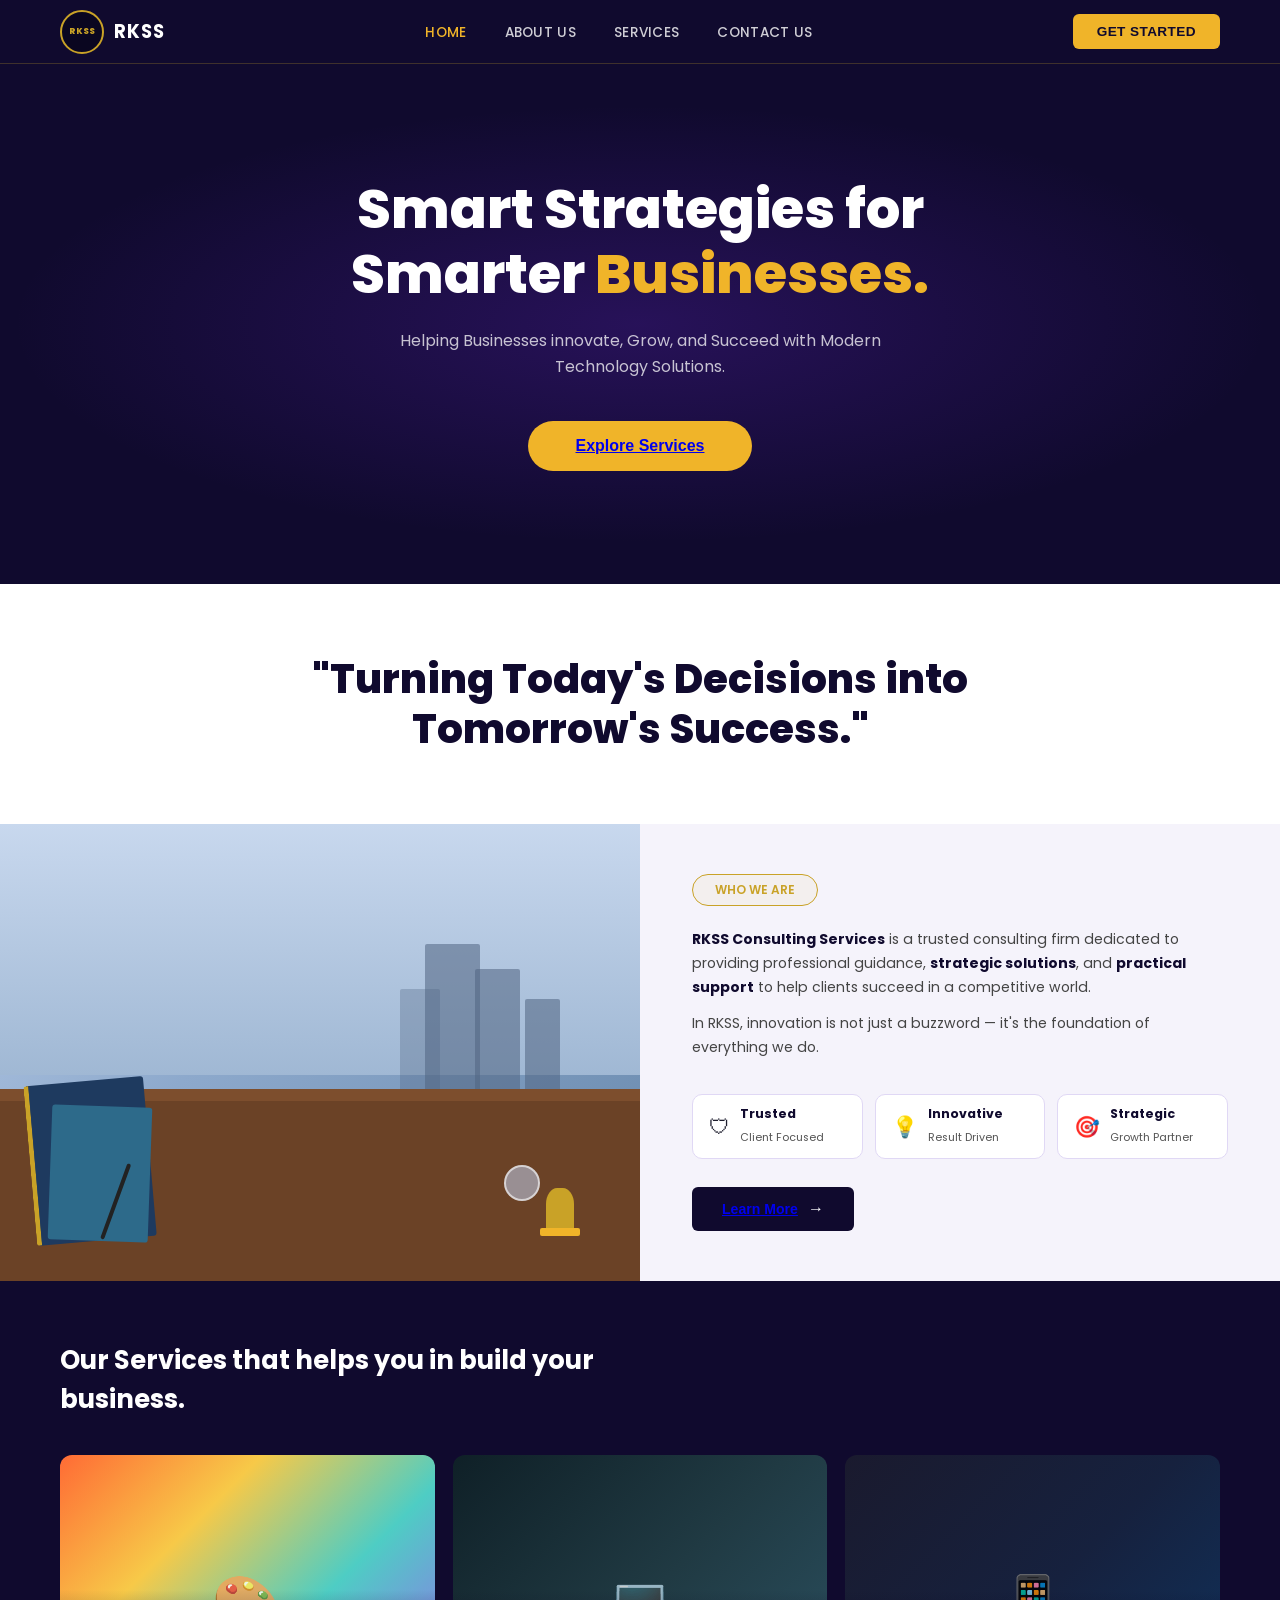
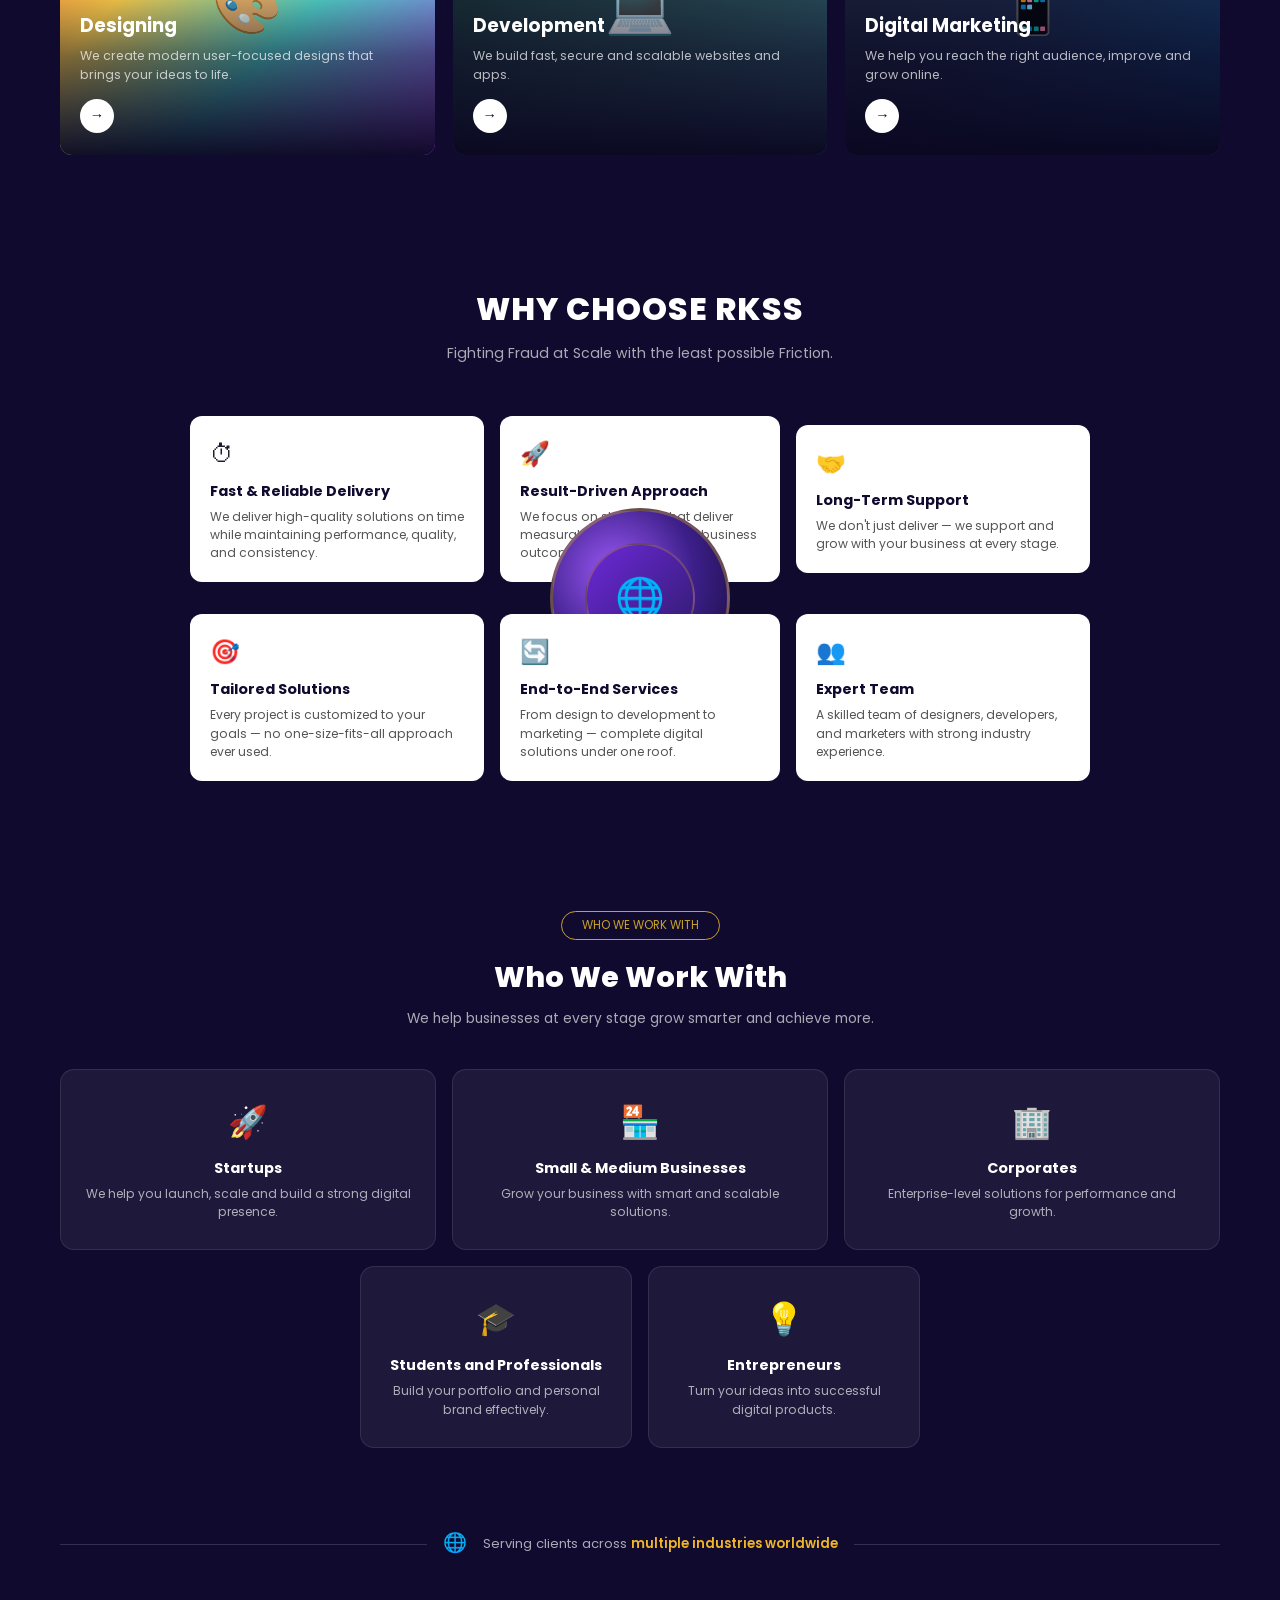
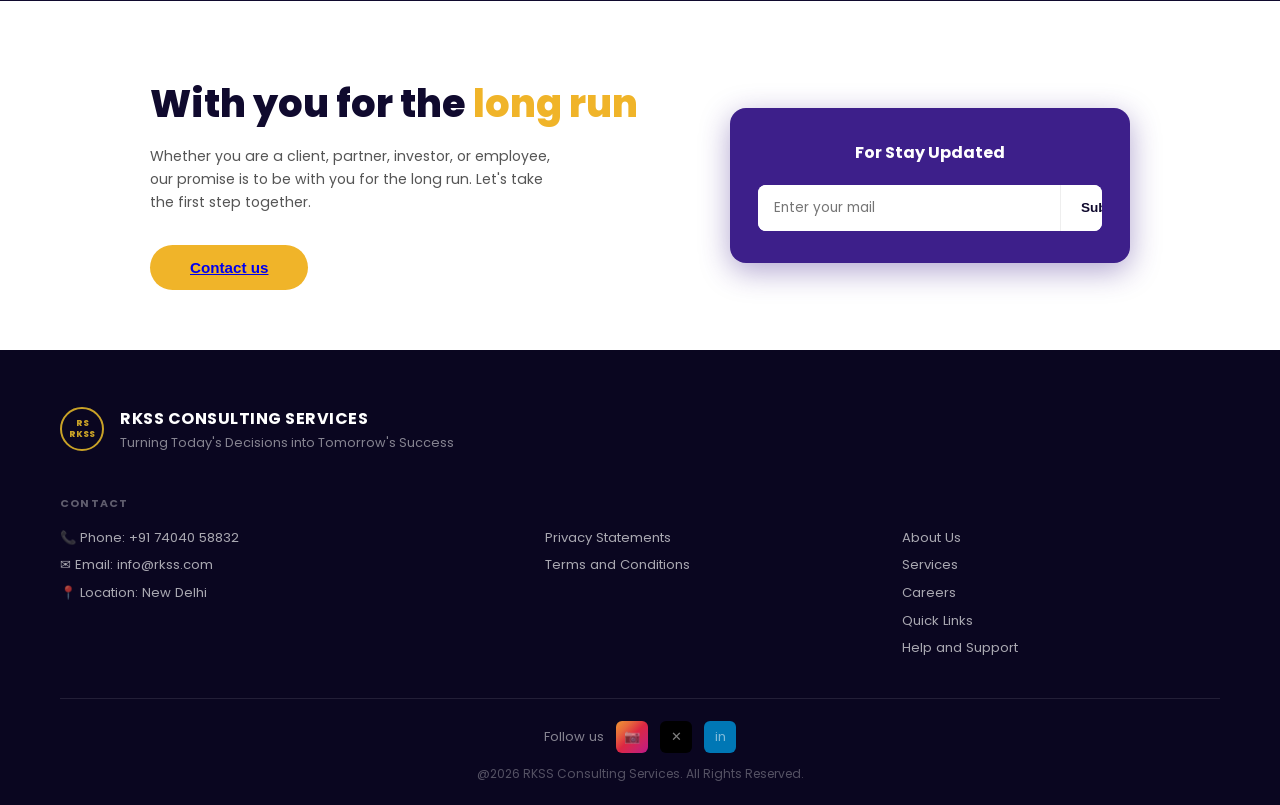
==== commit efb4c6c9: "Updated website files and added homepage.js" ====
--- a/index.html
+++ b/index.html
@@ -9,457 +9,29 @@
       rel="stylesheet"
     />
     <link rel="stylesheet" href="homepage.css" />
-    <!-- <style>
-    *, *::before, *::after { box-sizing: border-box; margin: 0; padding: 0; }
-
-    :root {
-      --dark:        #100a2e;
-      --darker:      #0a0620;
-      --purple:      #2d1b69;
-      --purple-mid:  #3d1f8a;
-      --violet:      #6d28d9;
-      --gold:        #c9a227;
-      --gold-light:  #f0b429;
-      --white:       #ffffff;
-      --text-gray:   #555;
-      --text-muted:  rgba(255,255,255,.65);
-    }
-
-    html { scroll-behavior: smooth; }
-    body { font-family: 'Poppins', sans-serif; color: #1e1e2e; background: #fff; overflow-x: hidden; }
-
-    /* ══════════════════════════════
-       NAV
-    ══════════════════════════════ */
-    nav {
-      display: flex; align-items: center; justify-content: space-between;
-      padding: 0 60px; height: 64px;
-      background: var(--dark);
-      position: sticky; top: 0; z-index: 200;
-      border-bottom: 1px solid rgba(201,162,39,.25);
-    }
-    .logo { display: flex; align-items: center; gap: 10px; text-decoration: none; }
-    .logo-badge {
-      width: 44px; height: 44px; border-radius: 50%;
-      border: 2px solid var(--gold); background: var(--darker);
-      display: flex; flex-direction: column; align-items: center; justify-content: center;
-      color: var(--gold); font-size: 0.52rem; font-weight: 800; line-height: 1.25; text-align: center;
-    }
-    .logo-name { color: #fff; font-size: 1.15rem; font-weight: 700; letter-spacing: 1px; }
-    .nav-links { display: flex; gap: 38px; list-style: none; }
-    .nav-links a {
-      text-decoration: none; color: rgba(255,255,255,.8);
-      font-size: 0.85rem; font-weight: 500; letter-spacing: .3px;
-      transition: color .2s;
-    }
-    .nav-links a.active { color: var(--gold-light); }
-    .nav-links a:hover { color: var(--gold-light); }
-    .btn-nav {
-      background: var(--gold-light); color: var(--dark); border: none;
-      padding: 10px 24px; border-radius: 6px; font-weight: 700;
-      font-size: 0.85rem; cursor: pointer; letter-spacing: .4px;
-      transition: background .2s;
-    }
-    .btn-nav:hover { background: var(--gold); }
-
-    /* ══════════════════════════════
-       HERO
-    ══════════════════════════════ */
-    .hero {
-      background: var(--dark);
-      min-height: 520px;
-      display: flex; flex-direction: column;
-      align-items: center; justify-content: center;
-      text-align: center;
-      padding: 80px 60px;
-      position: relative; overflow: hidden;
-    }
-    /* subtle radial glow */
-    .hero::before {
-      content: '';
-      position: absolute; inset: 0;
-      background: radial-gradient(ellipse 70% 60% at 50% 50%, rgba(109,40,217,.25) 0%, transparent 70%);
-      pointer-events: none;
-    }
-    .hero h1 {
-      font-size: 3.4rem; font-weight: 800; color: #fff;
-      line-height: 1.18; margin-bottom: 22px; position: relative; z-index: 1;
-      max-width: 700px;
-    }
-    .hero h1 span { color: var(--gold-light); }
-    .hero p {
-      font-size: 1rem; color: rgba(255,255,255,.75); line-height: 1.65;
-      max-width: 520px; margin-bottom: 40px; position: relative; z-index: 1;
-    }
-    .btn-hero {
-      background: var(--gold-light); color: var(--dark); border: none;
-      padding: 16px 48px; border-radius: 50px; font-weight: 700;
-      font-size: 1rem; cursor: pointer; position: relative; z-index: 1;
-      transition: transform .2s, background .2s;
-    }
-    .btn-hero:hover { background: var(--gold); transform: translateY(-2px); }
-
-    /* ══════════════════════════════
-       TAGLINE BAND
-    ══════════════════════════════ */
-    .tagline-band {
-      padding: 70px 60px; text-align: center; background: #fff;
-    }
-    .tagline-band h2 {
-      font-size: 2.5rem; font-weight: 800; color: var(--dark); line-height: 1.25;
-      max-width: 800px; margin: 0 auto;
-    }
-
-    /* ══════════════════════════════
-       WHO WE ARE
-    ══════════════════════════════ */
-    .who-section {
-      background: #f5f3fb;
-      display: grid; grid-template-columns: 1fr 1fr;
-      min-height: 420px;
-    }
-    .who-img {
-      position: relative; overflow: hidden; min-height: 380px;
-    }
-    /* office scene illustration */
-    .office-scene {
-      width: 100%; height: 100%;
-      background: linear-gradient(135deg, #b8cce8 0%, #8da9cc 40%, #6687ab 100%);
-      position: relative;
-    }
-    /* window cityscape */
-    .win-sky {
-      position: absolute; top: 0; left: 0; right: 0; height: 55%;
-      background: linear-gradient(180deg, #c8d8ee 0%, #a0b8d4 100%);
-    }
-    .city-building {
-      position: absolute; bottom: 0; background: rgba(80,100,130,.55);
-      border-radius: 2px 2px 0 0;
-    }
-    .desk {
-      position: absolute; bottom: 0; left: 0; right: 0; height: 42%;
-      background: #6b4226;
-    }
-    .desk-surface {
-      position: absolute; top: 0; left: 0; right: 0; height: 12px;
-      background: #7d4e2d;
-    }
-    /* books on desk */
-    .book { position: absolute; border-radius: 2px; }
-    .notebook {
-      width: 120px; height: 160px; background: #1e3a5f;
-      border-radius: 3px; bottom: 40px; left: 30px;
-      transform: rotate(-5deg);
-      border-left: 5px solid var(--gold);
-    }
-    .notebook2 {
-      width: 100px; height: 135px; background: #2d6a8a;
-      border-radius: 3px; bottom: 40px; left: 50px;
-      transform: rotate(2deg);
-    }
-    .trophy { position: absolute; bottom: 45px; right: 60px; }
-    .trophy-body { width: 28px; height: 40px; background: var(--gold); border-radius: 40% 40% 0 0; }
-    .trophy-base { width: 40px; height: 8px; background: var(--gold-light); border-radius: 2px; margin-left: -6px; }
-    .pen {
-      position: absolute; bottom: 42px; left: 100px;
-      width: 4px; height: 80px; background: #222; border-radius: 2px;
-      transform: rotate(20deg); transform-origin: bottom;
-    }
-    .globe-obj {
-      position: absolute; bottom: 80px; right: 100px;
-      width: 36px; height: 36px; background: rgba(200,220,255,.5);
-      border-radius: 50%; border: 2px solid rgba(255,255,255,.6);
-    }
-
-    .who-content {
-      padding: 50px 52px; display: flex; flex-direction: column; justify-content: center;
-    }
-    .pill-who {
-      display: inline-flex; align-items: center;
-      border: 1.5px solid var(--gold); border-radius: 30px;
-      padding: 6px 22px; font-size: 0.75rem; font-weight: 600;
-      color: var(--gold); margin-bottom: 22px; width: fit-content;
-      background: rgba(201,162,39,.06);
-    }
-    .who-content p { font-size: 0.88rem; color: #444; line-height: 1.7; margin-bottom: 12px; }
-    .who-content p strong { color: var(--dark); }
-    .who-badges { display: flex; gap: 12px; margin: 22px 0 28px; flex-wrap: wrap; }
-    .badge-item {
-      display: flex; align-items: center; gap: 10px;
-      background: #fff; border: 1px solid #e0d8f5;
-      border-radius: 10px; padding: 10px 16px; flex: 1; min-width: 120px;
-    }
-    .badge-icon { font-size: 1.3rem; }
-    .badge-label { font-size: 0.78rem; font-weight: 700; color: var(--dark); display: block; }
-    .badge-sub { font-size: 0.68rem; color: var(--text-gray); }
-    .btn-learn {
-      background: var(--dark); color: #fff; border: none;
-      padding: 13px 30px; border-radius: 6px; font-weight: 600;
-      font-size: 0.88rem; cursor: pointer; display: inline-flex; align-items: center;
-      gap: 10px; width: fit-content; transition: background .2s;
-    }
-    .btn-learn:hover { background: var(--purple-mid); }
-    .btn-learn::after { content: '→'; font-size: 1rem; }
-
-    /* ══════════════════════════════
-       SERVICES
-    ══════════════════════════════ */
-    .services-section {
-      background: var(--dark); padding: 60px 60px;
-    }
-    .services-section h2 {
-      font-size: 1.6rem; font-weight: 700; color: #fff;
-      margin-bottom: 36px; max-width: 600px;
-    }
-    .service-cards { display: grid; grid-template-columns: repeat(3, 1fr); gap: 18px; }
-    .svc-card {
-      border-radius: 12px; overflow: hidden; position: relative;
-      min-height: 300px; display: flex; flex-direction: column; justify-content: flex-end;
-      cursor: pointer;
-    }
-    /* gradient image placeholders */
-    .svc-img {
-      position: absolute; inset: 0;
-      display: flex; align-items: center; justify-content: center;
-    }
-    .svc-img.design-bg {
-      background: linear-gradient(135deg, #ff6b35 0%, #f7c948 30%, #4ecdc4 60%, #a855f7 100%);
-    }
-    .svc-img.dev-bg {
-      background: linear-gradient(135deg, #0f2027, #203a43, #2c5364);
-    }
-    .svc-img.dm-bg {
-      background: linear-gradient(135deg, #1a1a2e, #16213e, #0f3460);
-    }
-    .svc-img-icon { font-size: 3.5rem; opacity: .8; }
-    .svc-overlay {
-      position: relative; z-index: 2;
-      background: linear-gradient(to top, rgba(10,6,32,.95) 0%, rgba(10,6,32,.5) 60%, transparent 100%);
-      padding: 22px 20px;
-    }
-    .svc-overlay h3 { font-size: 1.15rem; font-weight: 700; color: #fff; margin-bottom: 8px; }
-    .svc-overlay p { font-size: 0.78rem; color: rgba(255,255,255,.7); line-height: 1.5; margin-bottom: 14px; }
-    .svc-arrow {
-      width: 34px; height: 34px; background: #fff; border-radius: 50%;
-      display: flex; align-items: center; justify-content: center;
-      font-size: 0.9rem; color: var(--dark); cursor: pointer;
-      transition: background .2s;
-    }
-    .svc-arrow:hover { background: var(--gold-light); }
-
-    /* ══════════════════════════════
-       WHY CHOOSE RKSS
-    ══════════════════════════════ */
-    .why-section {
-      background: var(--dark); padding: 70px 60px;
-      text-align: center;
-    }
-    .why-section h2 {
-      font-size: 2rem; font-weight: 800; color: #fff; margin-bottom: 10px; letter-spacing: 1px;
-    }
-    .why-section > p { font-size: 0.88rem; color: var(--text-muted); margin-bottom: 52px; }
-
-    /* hub layout */
-    .why-hub {
-      display: grid;
-      grid-template-columns: 1fr 280px 1fr;
-      grid-template-rows: auto auto auto;
-      gap: 16px;
-      align-items: center;
-      max-width: 900px; margin: 0 auto;
-    }
-    .why-card {
-      background: #fff; border-radius: 12px; padding: 20px 20px;
-      text-align: left;
-    }
-    .why-card .wc-icon { font-size: 1.5rem; margin-bottom: 10px; display: block; }
-    .why-card h4 { font-size: 0.9rem; font-weight: 700; color: var(--dark); margin-bottom: 6px; }
-    .why-card p { font-size: 0.76rem; color: var(--text-gray); line-height: 1.5; }
-
-    /* center orb */
-    .why-orb {
-      grid-column: 2; grid-row: 1 / 4;
-      display: flex; align-items: center; justify-content: center;
-    }
-    .orb-circle {
-      width: 180px; height: 180px; border-radius: 50%;
-      background: radial-gradient(circle at 35% 35%, #9b59f5, #3d1f8a, #100a2e);
-      border: 3px solid rgba(201,162,39,.4);
-      display: flex; align-items: center; justify-content: center;
-      position: relative; overflow: hidden;
-    }
-    .orb-inner {
-      width: 110px; height: 110px; border-radius: 50%;
-      background: linear-gradient(135deg, #6d28d9, #2d1b69);
-      border: 2px solid rgba(201,162,39,.3);
-      display: flex; align-items: center; justify-content: center;
-      font-size: 2.5rem;
-    }
-
-    /* top center */
-    .why-top { grid-column: 2; grid-row: 1; display:none; }
-    /* positioned cards */
-    .wc-tl { grid-column: 1; grid-row: 1; }
-    .wc-bl { grid-column: 1; grid-row: 3; }
-    .wc-tr { grid-column: 3; grid-row: 1; }
-    .wc-br { grid-column: 3; grid-row: 3; }
-    .wc-tc { grid-column: 2; grid-row: 1; display: block; }
-    .wc-bc { grid-column: 2; grid-row: 3; display: block; }
-
-    /* ══════════════════════════════
-       WHO WE WORK WITH
-    ══════════════════════════════ */
-    .work-with {
-      background: var(--dark); padding: 60px 60px;
-      text-align: center;
-    }
-    .work-with .pill-outline {
-      display: inline-block; border: 1px solid var(--gold);
-      border-radius: 30px; padding: 5px 20px;
-      font-size: 0.72rem; color: var(--gold); margin-bottom: 16px;
-    }
-    .work-with h2 { font-size: 1.8rem; font-weight: 800; color: #fff; margin-bottom: 10px; }
-    .work-with > p { font-size: 0.86rem; color: var(--text-muted); margin-bottom: 40px; }
-
-    .audience-grid-top { display: grid; grid-template-columns: repeat(3, 1fr); gap: 16px; margin-bottom: 16px; }
-    .audience-grid-bot { display: grid; grid-template-columns: repeat(2, 1fr); gap: 16px; max-width: 560px; margin: 0 auto; }
-
-    .audience-card {
-      background: rgba(255,255,255,.06); border: 1px solid rgba(255,255,255,.1);
-      border-radius: 14px; padding: 28px 20px; text-align: center;
-    }
-    .audience-card .ac-icon { font-size: 2rem; margin-bottom: 12px; display: block; }
-    .audience-card h4 { font-size: 0.9rem; font-weight: 700; color: #fff; margin-bottom: 6px; }
-    .audience-card p { font-size: 0.76rem; color: var(--text-muted); line-height: 1.5; }
-
-    /* serving band */
-    .serving-band {
-      background: var(--dark); padding: 20px 60px 40px;
-      display: flex; align-items: center; justify-content: center; gap: 16px;
-    }
-    .serving-band::before, .serving-band::after {
-      content: ''; flex: 1; height: 1px; background: rgba(255,255,255,.15);
-    }
-    .serving-band p { font-size: 0.82rem; color: var(--text-muted); white-space: nowrap; }
-    .serving-band p span { color: var(--gold-light); font-weight: 600; }
-    .globe-emoji { font-size: 1.2rem; display: block; text-align: center; margin-bottom: 4px; }
-
-    /* ══════════════════════════════
-       LONG RUN CTA
-    ══════════════════════════════ */
-    .longrun {
-      background: #fff; padding: 80px 60px 0;
-      display: grid; grid-template-columns: 1fr 400px; gap: 60px;
-      align-items: center; max-width: 1100px; margin: 0 auto;
-    }
-    .longrun-left { text-align: left; }
-    .longrun-left h2 {
-      font-size: 2.4rem; font-weight: 800; color: var(--dark);
-      line-height: 1.2; margin-bottom: 18px;
-    }
-    .longrun-left h2 span { color: var(--gold-light); }
-    .longrun-left p { font-size: 0.88rem; color: var(--text-gray); line-height: 1.65; margin-bottom: 30px; max-width: 420px; }
-    .btn-contact {
-      background: var(--gold-light); color: var(--dark); border: none;
-      padding: 14px 40px; border-radius: 50px; font-weight: 700;
-      font-size: 0.95rem; cursor: pointer; transition: background .2s;
-    }
-    .btn-contact:hover { background: var(--gold); }
-
-    .subscribe-box {
-      background: var(--purple-mid); border-radius: 16px;
-      padding: 32px 28px; box-shadow: 0 8px 30px rgba(61,31,138,.4);
-    }
-    .subscribe-box h4 { font-size: 1rem; font-weight: 700; color: #fff; margin-bottom: 20px; text-align: center; }
-    .sub-row { display: flex; background: #fff; border-radius: 8px; overflow: hidden; }
-    .sub-input {
-      flex: 1; border: none; outline: none; padding: 13px 16px;
-      font-size: 0.85rem; color: var(--dark); font-family: 'Poppins', sans-serif;
-      background: #fff;
-    }
-    .sub-btn {
-      background: #fff; color: var(--dark); border: none;
-      padding: 13px 20px; font-weight: 700; font-size: 0.85rem;
-      cursor: pointer; border-left: 1px solid #eee;
-    }
-
-    /* ══════════════════════════════
-       FOOTER
-    ══════════════════════════════ */
-    footer {
-      background: var(--darker); padding: 56px 60px 0;
-      margin-top: 60px;
-    }
-    .footer-top {
-      display: flex; align-items: center; gap: 16px; margin-bottom: 44px;
-    }
-    .footer-logo { display: flex; align-items: center; gap: 10px; }
-    .footer-brand h4 { color: #fff; font-size: 1rem; font-weight: 700; letter-spacing: .5px; }
-    .footer-brand p { font-size: 0.8rem; color: rgba(255,255,255,.5); margin-top: 3px; }
-
-    .footer-grid {
-      display: grid; grid-template-columns: 1.4fr 1fr 1fr;
-      gap: 40px; padding-bottom: 32px;
-      border-bottom: 1px solid rgba(255,255,255,.1);
-    }
-    .footer-col h5 {
-      color: rgba(255,255,255,.35); font-size: 0.68rem;
-      letter-spacing: 1.2px; text-transform: uppercase; margin-bottom: 16px;
-    }
-    .footer-col a, .footer-col p {
-      display: block; font-size: 0.82rem; color: rgba(255,255,255,.65);
-      text-decoration: none; margin-bottom: 8px; line-height: 1.5;
-    }
-    .footer-col a:hover { color: var(--gold-light); }
-    .footer-bottom {
-      padding: 22px 0; text-align: center;
-      display: flex; flex-direction: column; align-items: center; gap: 12px;
-    }
-    .social-row { display: flex; align-items: center; gap: 12px; }
-    .social-row span { font-size: 0.82rem; color: rgba(255,255,255,.5); }
-    .sicon {
-      width: 32px; height: 32px; border-radius: 6px;
-      background: rgba(255,255,255,.1);
-      display: flex; align-items: center; justify-content: center;
-      font-size: 0.8rem; color: #fff; cursor: pointer;
-      transition: background .2s;
-    }
-    .sicon:hover { background: var(--gold); color: var(--dark); }
-    .sicon.ig { background: linear-gradient(135deg,#f09433,#e6683c,#dc2743,#cc2366,#bc1888); }
-    .sicon.x { background: #000; }
-    .sicon.li { background: #0077b5; }
-    .footer-copy { font-size: 0.76rem; color: rgba(255,255,255,.3); }
-
-    /* ══════════════════════════════
-       RESPONSIVE
-    ══════════════════════════════ */
-    @media (max-width: 900px) {
-      nav { padding: 0 20px; }
-      .hero { padding: 60px 20px; }
-      .hero h1 { font-size: 2.2rem; }
-      .tagline-band { padding: 50px 20px; }
-      .tagline-band h2 { font-size: 1.7rem; }
-      .who-section { grid-template-columns: 1fr; }
-      .who-img { display: none; }
-      .who-content { padding: 36px 20px; }
-      .services-section, .why-section, .work-with { padding: 50px 20px; }
-      .service-cards { grid-template-columns: 1fr; }
-      .why-hub { grid-template-columns: 1fr; }
-      .why-orb { display: none; }
-      .wc-tl,.wc-bl,.wc-tr,.wc-br,.wc-tc,.wc-bc { grid-column: 1; grid-row: auto; }
-      .audience-grid-top { grid-template-columns: 1fr 1fr; }
-      .audience-grid-bot { grid-template-columns: 1fr; }
-      .longrun { grid-template-columns: 1fr; padding: 50px 20px 0; }
-      footer { padding: 40px 20px 0; }
-      .footer-grid { grid-template-columns: 1fr; }
-    }
-  </style> -->
   </head>
   <body>
-    <!-- ═══ NAV ═══ -->
-    <nav>
-      <a href="#" class="logo">
-        <div class="logo-badge">RS<br />RKSS</div>
+    <!-- ═══ HAMBURGER TOGGLE (mobile only) ═══ -->
+    <button class="menu-toggle" id="menuToggle" aria-label="Toggle navigation">
+      <span class="bar"></span>
+      <span class="bar"></span>
+      <span class="bar"></span>
+    </button>
+
+    <!-- ═══ MOBILE DROPDOWN NAV ═══ -->
+    <nav class="navless" id="mobileNav" aria-hidden="true">
+      <ul class="nav-linksless">
+        <li><a href="Rksshomepage.html" class="active">HOME</a></li>
+        <li><a href="Rkssabout.html">ABOUT US</a></li>
+        <li><a href="Rkssservice.html">SERVICES</a></li>
+        <li><a href="Rksscontact.html">CONTACT US</a></li>
+      </ul>
+    </nav>
+
+    <!-- ═══ DESKTOP NAV ═══ -->
+    <nav class="main-nav" id="mainNav">
+      <a href="Rksshomepage.html" class="logo">
+        <div class="logo-badge">RKSS</div>
         <span class="logo-name">RKSS</span>
       </a>
       <ul class="nav-links">
@@ -468,7 +40,12 @@
         <li><a href="Rkssservice.html">SERVICES</a></li>
         <li><a href="Rksscontact.html">CONTACT US</a></li>
       </ul>
-      <button class="btn-nav">GET STARTED</button>
+      <button
+        class="btn-nav"
+        onclick="window.location.href = 'Rksscontact.html'"
+      >
+        GET STARTED
+      </button>
     </nav>
 
     <!-- ═══ HERO ═══ -->
@@ -478,7 +55,9 @@
         Helping Businesses innovate, Grow, and Succeed with Modern Technology
         Solutions.
       </p>
-      <button class="btn-hero">Explore Services</button>
+      <button class="btn-hero">
+        <a href="Rkssservice.html"> Explore Services </a>
+      </button>
     </section>
 
     <!-- ═══ TAGLINE ═══ -->
@@ -491,7 +70,6 @@
       <div class="who-img">
         <div class="office-scene">
           <div class="win-sky"></div>
-          <!-- city buildings -->
           <div
             class="city-building"
             style="width: 45px; height: 120px; right: 120px; bottom: 42%"
@@ -544,26 +122,28 @@
           <div class="badge-item">
             <span class="badge-icon">🛡</span>
             <div>
-              <span class="badge-label">Trusted</span>
-              <span class="badge-sub">Client Focused</span>
+              <span class="badge-label">Trusted</span
+              ><span class="badge-sub">Client Focused</span>
             </div>
           </div>
           <div class="badge-item">
             <span class="badge-icon">💡</span>
             <div>
-              <span class="badge-label">Innovative</span>
-              <span class="badge-sub">Result Driven</span>
+              <span class="badge-label">Innovative</span
+              ><span class="badge-sub">Result Driven</span>
             </div>
           </div>
           <div class="badge-item">
             <span class="badge-icon">🎯</span>
             <div>
-              <span class="badge-label">Strategic</span>
-              <span class="badge-sub">Growth Partner</span>
+              <span class="badge-label">Strategic</span
+              ><span class="badge-sub">Growth Partner</span>
             </div>
           </div>
         </div>
-        <button class="btn-learn">Learn More</button>
+        <button class="btn-learn">
+          <a href="Rkssabout.html"> Learn More </a>
+        </button>
       </div>
     </section>
 
@@ -578,16 +158,14 @@
           <div class="svc-overlay">
             <h3>Designing</h3>
             <p>
-              We create modern-user focused designs that brings your ideas to
+              We create modern user-focused designs that brings your ideas to
               life.
             </p>
             <div class="svc-arrow">→</div>
           </div>
         </div>
         <div class="svc-card">
-          <div class="svc-img dev-bg">
-            <span class="svc-img-icon">💻</span>
-          </div>
+          <div class="svc-img dev-bg"><span class="svc-img-icon">💻</span></div>
           <div class="svc-overlay">
             <h3>Development</h3>
             <p>We build fast, secure and scalable websites and apps.</p>
@@ -595,9 +173,7 @@
           </div>
         </div>
         <div class="svc-card">
-          <div class="svc-img dm-bg">
-            <span class="svc-img-icon">📱</span>
-          </div>
+          <div class="svc-img dm-bg"><span class="svc-img-icon">📱</span></div>
           <div class="svc-overlay">
             <h3>Digital Marketing</h3>
             <p>
@@ -613,9 +189,7 @@
     <section class="why-section">
       <h2>WHY CHOOSE RKSS</h2>
       <p>Fighting Fraud at Scale with the least possible Friction.</p>
-
       <div class="why-hub">
-        <!-- top center -->
         <div class="why-card wc-tc">
           <span class="wc-icon">🚀</span>
           <h4>Result-Driven Approach</h4>
@@ -624,8 +198,6 @@
             business outcomes consistently.
           </p>
         </div>
-
-        <!-- left col -->
         <div class="why-card wc-tl">
           <span class="wc-icon">⏱</span>
           <h4>Fast &amp; Reliable Delivery</h4>
@@ -634,15 +206,11 @@
             performance, quality, and consistency.
           </p>
         </div>
-
-        <!-- center orb -->
         <div class="why-orb">
           <div class="orb-circle">
             <div class="orb-inner">🌐</div>
           </div>
         </div>
-
-        <!-- right col -->
         <div class="why-card wc-tr">
           <span class="wc-icon">🤝</span>
           <h4>Long-Term Support</h4>
@@ -651,7 +219,6 @@
             every stage.
           </p>
         </div>
-
         <div class="why-card wc-bl">
           <span class="wc-icon">🎯</span>
           <h4>Tailored Solutions</h4>
@@ -660,8 +227,6 @@
             approach ever used.
           </p>
         </div>
-
-        <!-- bottom center -->
         <div class="why-card wc-bc">
           <span class="wc-icon">🔄</span>
           <h4>End-to-End Services</h4>
@@ -670,13 +235,12 @@
             under one roof.
           </p>
         </div>
-
         <div class="why-card wc-br">
           <span class="wc-icon">👥</span>
           <h4>Expert Team</h4>
           <p>
             A skilled team of designers, developers, and marketers with strong
-            industry experience and collaboration.
+            industry experience.
           </p>
         </div>
       </div>
@@ -687,7 +251,6 @@
       <span class="pill-outline">WHO WE WORK WITH</span>
       <h2>Who We Work With</h2>
       <p>We help businesses at every stage grow smarter and achieve more.</p>
-
       <div class="audience-grid-top">
         <div class="audience-card">
           <span class="ac-icon">🚀</span>
@@ -719,7 +282,7 @@
       </div>
     </section>
 
-    <!-- serving band -->
+    <!-- ═══ SERVING BAND ═══ -->
     <div class="serving-band">
       <span class="globe-emoji">🌐</span>
       <p>Serving clients across <span>multiple industries worldwide</span></p>
@@ -735,7 +298,9 @@
             promise is to be with you for the long run. Let's take the first
             step together.
           </p>
-          <button class="btn-contact">Contact us</button>
+          <button class="btn-contact">
+            <a href="Rksscontact.html"> Contact us </a>
+          </button>
         </div>
         <div class="subscribe-box">
           <h4>For Stay Updated</h4>
@@ -762,7 +327,6 @@
           <p>Turning Today's Decisions into Tomorrow's Success</p>
         </div>
       </div>
-
       <div class="footer-grid">
         <div class="footer-col">
           <h5>Contact</h5>
@@ -777,14 +341,13 @@
         </div>
         <div class="footer-col">
           <h5>&nbsp;</h5>
-          <a href="#">About Us</a>
-          <a href="#">Services</a>
+          <a href="Rkssabout.html">About Us</a>
+          <a href="Rkssservice.html">Services</a>
           <a href="#">Careers</a>
           <a href="#">Quick Links</a>
           <a href="#">Help and Support</a>
         </div>
       </div>
-
       <div class="footer-bottom">
         <div class="social-row">
           <span>Follow us</span>
@@ -797,5 +360,7 @@
         </p>
       </div>
     </footer>
+
+    <script src="homepage.js"></script>
   </body>
 </html>
--- a/homepage.css
+++ b/homepage.css
@@ -1,444 +1,575 @@
-
-    *, *::before, *::after { box-sizing: border-box; margin: 0; padding: 0; }
-
-    :root {
-      --dark:        #100a2e;
-      --darker:      #0a0620;
-      --purple:      #2d1b69;
-      --purple-mid:  #3d1f8a;
-      --violet:      #6d28d9;
-      --gold:        #c9a227;
-      --gold-light:  #f0b429;
-      --white:       #ffffff;
-      --text-gray:   #555;
-      --text-muted:  rgba(255,255,255,.65);
-    }
-
-    html { scroll-behavior: smooth; }
-    body { font-family: 'Poppins', sans-serif; color: #1e1e2e; background: #fff; overflow-x: hidden; }
-
-    /* ══════════════════════════════
-       NAV
-    ══════════════════════════════ */
-    nav {
-      display: flex; align-items: center; justify-content: space-between;
-      padding: 0 60px; height: 64px;
-      background: var(--dark);
-      position: sticky; top: 0; z-index: 200;
-      border-bottom: 1px solid rgba(201,162,39,.25);
-    }
-    .logo { display: flex; align-items: center; gap: 10px; text-decoration: none; }
-    .logo-badge {
-      width: 44px; height: 44px; border-radius: 50%;
-      border: 2px solid var(--gold); background: var(--darker);
-      display: flex; flex-direction: column; align-items: center; justify-content: center;
-      color: var(--gold); font-size: 0.52rem; font-weight: 800; line-height: 1.25; text-align: center;
-    }
-    .logo-name { color: #fff; font-size: 1.15rem; font-weight: 700; letter-spacing: 1px; }
-    .nav-links { display: flex; gap: 38px; list-style: none; }
-    .nav-links a {
-      text-decoration: none; color: rgba(255,255,255,.8);
-      font-size: 0.85rem; font-weight: 500; letter-spacing: .3px;
-      transition: color .2s;
-    }
-    .nav-links a.active { color: var(--gold-light); }
-    .nav-links a:hover { color: var(--gold-light); }
-    .btn-nav {
-      background: var(--gold-light); color: var(--dark); border: none;
-      padding: 10px 24px; border-radius: 6px; font-weight: 700;
-      font-size: 0.85rem; cursor: pointer; letter-spacing: .4px;
-      transition: background .2s;
-    }
-    .btn-nav:hover { background: var(--gold); }
-
-    /* ══════════════════════════════
-       HERO
-    ══════════════════════════════ */
-    .hero {
-      background: var(--dark);
-      min-height: 520px;
-      display: flex; flex-direction: column;
-      align-items: center; justify-content: center;
-      text-align: center;
-      padding: 80px 60px;
-      position: relative; overflow: hidden;
-    }
-    /* subtle radial glow */
-    .hero::before {
-      content: '';
-      position: absolute; inset: 0;
-      background: radial-gradient(ellipse 70% 60% at 50% 50%, rgba(109,40,217,.25) 0%, transparent 70%);
-      pointer-events: none;
-    }
-    .hero h1 {
-      font-size: 3.4rem; font-weight: 800; color: #fff;
-      line-height: 1.18; margin-bottom: 22px; position: relative; z-index: 1;
-      max-width: 700px;
-    }
-    .hero h1 span { color: var(--gold-light); }
-    .hero p {
-      font-size: 1rem; color: rgba(255,255,255,.75); line-height: 1.65;
-      max-width: 520px; margin-bottom: 40px; position: relative; z-index: 1;
-    }
-    .btn-hero {
-      background: var(--gold-light); color: var(--dark); border: none;
-      padding: 16px 48px; border-radius: 50px; font-weight: 700;
-      font-size: 1rem; cursor: pointer; position: relative; z-index: 1;
-      transition: transform .2s, background .2s;
-    }
-    .btn-hero:hover { background: var(--gold); transform: translateY(-2px); }
-
-    /* ══════════════════════════════
-       TAGLINE BAND
-    ══════════════════════════════ */
-    .tagline-band {
-      padding: 70px 60px; text-align: center; background: #fff;
-    }
-    .tagline-band h2 {
-      font-size: 2.5rem; font-weight: 800; color: var(--dark); line-height: 1.25;
-      max-width: 800px; margin: 0 auto;
-    }
-
-    /* ══════════════════════════════
-       WHO WE ARE
-    ══════════════════════════════ */
-    .who-section {
-      background: #f5f3fb;
-      display: grid; grid-template-columns: 1fr 1fr;
-      min-height: 420px;
-    }
-    .who-img {
-      position: relative; overflow: hidden; min-height: 380px;
-    }
-    /* office scene illustration */
-    .office-scene {
-      width: 100%; height: 100%;
-      background: linear-gradient(135deg, #b8cce8 0%, #8da9cc 40%, #6687ab 100%);
-      position: relative;
-    }
-    /* window cityscape */
-    .win-sky {
-      position: absolute; top: 0; left: 0; right: 0; height: 55%;
-      background: linear-gradient(180deg, #c8d8ee 0%, #a0b8d4 100%);
-    }
-    .city-building {
-      position: absolute; bottom: 0; background: rgba(80,100,130,.55);
-      border-radius: 2px 2px 0 0;
-    }
-    .desk {
-      position: absolute; bottom: 0; left: 0; right: 0; height: 42%;
-      background: #6b4226;
-    }
-    .desk-surface {
-      position: absolute; top: 0; left: 0; right: 0; height: 12px;
-      background: #7d4e2d;
-    }
-    /* books on desk */
-    .book { position: absolute; border-radius: 2px; }
-    .notebook {
-      width: 120px; height: 160px; background: #1e3a5f;
-      border-radius: 3px; bottom: 40px; left: 30px;
-      transform: rotate(-5deg);
-      border-left: 5px solid var(--gold);
-    }
-    .notebook2 {
-      width: 100px; height: 135px; background: #2d6a8a;
-      border-radius: 3px; bottom: 40px; left: 50px;
-      transform: rotate(2deg);
-    }
-    .trophy { position: absolute; bottom: 45px; right: 60px; }
-    .trophy-body { width: 28px; height: 40px; background: var(--gold); border-radius: 40% 40% 0 0; }
-    .trophy-base { width: 40px; height: 8px; background: var(--gold-light); border-radius: 2px; margin-left: -6px; }
-    .pen {
-      position: absolute; bottom: 42px; left: 100px;
-      width: 4px; height: 80px; background: #222; border-radius: 2px;
-      transform: rotate(20deg); transform-origin: bottom;
-    }
-    .globe-obj {
-      position: absolute; bottom: 80px; right: 100px;
-      width: 36px; height: 36px; background: rgba(200,220,255,.5);
-      border-radius: 50%; border: 2px solid rgba(255,255,255,.6);
-    }
-
-    .who-content {
-      padding: 50px 52px; display: flex; flex-direction: column; justify-content: center;
-    }
-    .pill-who {
-      display: inline-flex; align-items: center;
-      border: 1.5px solid var(--gold); border-radius: 30px;
-      padding: 6px 22px; font-size: 0.75rem; font-weight: 600;
-      color: var(--gold); margin-bottom: 22px; width: fit-content;
-      background: rgba(201,162,39,.06);
-    }
-    .who-content p { font-size: 0.88rem; color: #444; line-height: 1.7; margin-bottom: 12px; }
-    .who-content p strong { color: var(--dark); }
-    .who-badges { display: flex; gap: 12px; margin: 22px 0 28px; flex-wrap: wrap; }
-    .badge-item {
-      display: flex; align-items: center; gap: 10px;
-      background: #fff; border: 1px solid #e0d8f5;
-      border-radius: 10px; padding: 10px 16px; flex: 1; min-width: 120px;
-    }
-    .badge-icon { font-size: 1.3rem; }
-    .badge-label { font-size: 0.78rem; font-weight: 700; color: var(--dark); display: block; }
-    .badge-sub { font-size: 0.68rem; color: var(--text-gray); }
-    .btn-learn {
-      background: var(--dark); color: #fff; border: none;
-      padding: 13px 30px; border-radius: 6px; font-weight: 600;
-      font-size: 0.88rem; cursor: pointer; display: inline-flex; align-items: center;
-      gap: 10px; width: fit-content; transition: background .2s;
-    }
-    .btn-learn:hover { background: var(--purple-mid); }
-    .btn-learn::after { content: '→'; font-size: 1rem; }
-
-    /* ══════════════════════════════
-       SERVICES
-    ══════════════════════════════ */
-    .services-section {
-      background: var(--dark); padding: 60px 60px;
-    }
-    .services-section h2 {
-      font-size: 1.6rem; font-weight: 700; color: #fff;
-      margin-bottom: 36px; max-width: 600px;
-    }
-    .service-cards { display: grid; grid-template-columns: repeat(3, 1fr); gap: 18px; }
-    .svc-card {
-      border-radius: 12px; overflow: hidden; position: relative;
-      min-height: 300px; display: flex; flex-direction: column; justify-content: flex-end;
-      cursor: pointer;
-    }
-    /* gradient image placeholders */
-    .svc-img {
-      position: absolute; inset: 0;
-      display: flex; align-items: center; justify-content: center;
-    }
-    .svc-img.design-bg {
-      background: linear-gradient(135deg, #ff6b35 0%, #f7c948 30%, #4ecdc4 60%, #a855f7 100%);
-    }
-    .svc-img.dev-bg {
-      background: linear-gradient(135deg, #0f2027, #203a43, #2c5364);
-    }
-    .svc-img.dm-bg {
-      background: linear-gradient(135deg, #1a1a2e, #16213e, #0f3460);
-    }
-    .svc-img-icon { font-size: 3.5rem; opacity: .8; }
-    .svc-overlay {
-      position: relative; z-index: 2;
-      background: linear-gradient(to top, rgba(10,6,32,.95) 0%, rgba(10,6,32,.5) 60%, transparent 100%);
-      padding: 22px 20px;
-    }
-    .svc-overlay h3 { font-size: 1.15rem; font-weight: 700; color: #fff; margin-bottom: 8px; }
-    .svc-overlay p { font-size: 0.78rem; color: rgba(255,255,255,.7); line-height: 1.5; margin-bottom: 14px; }
-    .svc-arrow {
-      width: 34px; height: 34px; background: #fff; border-radius: 50%;
-      display: flex; align-items: center; justify-content: center;
-      font-size: 0.9rem; color: var(--dark); cursor: pointer;
-      transition: background .2s;
-    }
-    .svc-arrow:hover { background: var(--gold-light); }
-
-    /* ══════════════════════════════
-       WHY CHOOSE RKSS
-    ══════════════════════════════ */
-    .why-section {
-      background: var(--dark); padding: 70px 60px;
-      text-align: center;
-    }
-    .why-section h2 {
-      font-size: 2rem; font-weight: 800; color: #fff; margin-bottom: 10px; letter-spacing: 1px;
-    }
-    .why-section > p { font-size: 0.88rem; color: var(--text-muted); margin-bottom: 52px; }
-
-    /* hub layout */
-    .why-hub {
-      display: grid;
-      grid-template-columns: 1fr 280px 1fr;
-      grid-template-rows: auto auto auto;
-      gap: 16px;
-      align-items: center;
-      max-width: 900px; margin: 0 auto;
-    }
-    .why-card {
-      background: #fff; border-radius: 12px; padding: 20px 20px;
-      text-align: left;
-    }
-    .why-card .wc-icon { font-size: 1.5rem; margin-bottom: 10px; display: block; }
-    .why-card h4 { font-size: 0.9rem; font-weight: 700; color: var(--dark); margin-bottom: 6px; }
-    .why-card p { font-size: 0.76rem; color: var(--text-gray); line-height: 1.5; }
-
-    /* center orb */
-    .why-orb {
-      grid-column: 2; grid-row: 1 / 4;
-      display: flex; align-items: center; justify-content: center;
-    }
-    .orb-circle {
-      width: 180px; height: 180px; border-radius: 50%;
-      background: radial-gradient(circle at 35% 35%, #9b59f5, #3d1f8a, #100a2e);
-      border: 3px solid rgba(201,162,39,.4);
-      display: flex; align-items: center; justify-content: center;
-      position: relative; overflow: hidden;
-    }
-    .orb-inner {
-      width: 110px; height: 110px; border-radius: 50%;
-      background: linear-gradient(135deg, #6d28d9, #2d1b69);
-      border: 2px solid rgba(201,162,39,.3);
-      display: flex; align-items: center; justify-content: center;
-      font-size: 2.5rem;
-    }
-
-    /* top center */
-    .why-top { grid-column: 2; grid-row: 1; display:none; }
-    /* positioned cards */
-    .wc-tl { grid-column: 1; grid-row: 1; }
-    .wc-bl { grid-column: 1; grid-row: 3; }
-    .wc-tr { grid-column: 3; grid-row: 1; }
-    .wc-br { grid-column: 3; grid-row: 3; }
-    .wc-tc { grid-column: 2; grid-row: 1; display: block; }
-    .wc-bc { grid-column: 2; grid-row: 3; display: block; }
-
-    /* ══════════════════════════════
-       WHO WE WORK WITH
-    ══════════════════════════════ */
-    .work-with {
-      background: var(--dark); padding: 60px 60px;
-      text-align: center;
-    }
-    .work-with .pill-outline {
-      display: inline-block; border: 1px solid var(--gold);
-      border-radius: 30px; padding: 5px 20px;
-      font-size: 0.72rem; color: var(--gold); margin-bottom: 16px;
-    }
-    .work-with h2 { font-size: 1.8rem; font-weight: 800; color: #fff; margin-bottom: 10px; }
-    .work-with > p { font-size: 0.86rem; color: var(--text-muted); margin-bottom: 40px; }
-
-    .audience-grid-top { display: grid; grid-template-columns: repeat(3, 1fr); gap: 16px; margin-bottom: 16px; }
-    .audience-grid-bot { display: grid; grid-template-columns: repeat(2, 1fr); gap: 16px; max-width: 560px; margin: 0 auto; }
-
-    .audience-card {
-      background: rgba(255,255,255,.06); border: 1px solid rgba(255,255,255,.1);
-      border-radius: 14px; padding: 28px 20px; text-align: center;
-    }
-    .audience-card .ac-icon { font-size: 2rem; margin-bottom: 12px; display: block; }
-    .audience-card h4 { font-size: 0.9rem; font-weight: 700; color: #fff; margin-bottom: 6px; }
-    .audience-card p { font-size: 0.76rem; color: var(--text-muted); line-height: 1.5; }
-
-    /* serving band */
-    .serving-band {
-      background: var(--dark); padding: 20px 60px 40px;
-      display: flex; align-items: center; justify-content: center; gap: 16px;
-    }
-    .serving-band::before, .serving-band::after {
-      content: ''; flex: 1; height: 1px; background: rgba(255,255,255,.15);
-    }
-    .serving-band p { font-size: 0.82rem; color: var(--text-muted); white-space: nowrap; }
-    .serving-band p span { color: var(--gold-light); font-weight: 600; }
-    .globe-emoji { font-size: 1.2rem; display: block; text-align: center; margin-bottom: 4px; }
-
-    /* ══════════════════════════════
-       LONG RUN CTA
-    ══════════════════════════════ */
-    .longrun {
-      background: #fff; padding: 80px 60px 0;
-      display: grid; grid-template-columns: 1fr 400px; gap: 60px;
-      align-items: center; max-width: 1100px; margin: 0 auto;
-    }
-    .longrun-left { text-align: left; }
-    .longrun-left h2 {
-      font-size: 2.4rem; font-weight: 800; color: var(--dark);
-      line-height: 1.2; margin-bottom: 18px;
-    }
-    .longrun-left h2 span { color: var(--gold-light); }
-    .longrun-left p { font-size: 0.88rem; color: var(--text-gray); line-height: 1.65; margin-bottom: 30px; max-width: 420px; }
-    .btn-contact {
-      background: var(--gold-light); color: var(--dark); border: none;
-      padding: 14px 40px; border-radius: 50px; font-weight: 700;
-      font-size: 0.95rem; cursor: pointer; transition: background .2s;
-    }
-    .btn-contact:hover { background: var(--gold); }
-
-    .subscribe-box {
-      background: var(--purple-mid); border-radius: 16px;
-      padding: 32px 28px; box-shadow: 0 8px 30px rgba(61,31,138,.4);
-    }
-    .subscribe-box h4 { font-size: 1rem; font-weight: 700; color: #fff; margin-bottom: 20px; text-align: center; }
-    .sub-row { display: flex; background: #fff; border-radius: 8px; overflow: hidden; }
-    .sub-input {
-      flex: 1; border: none; outline: none; padding: 13px 16px;
-      font-size: 0.85rem; color: var(--dark); font-family: 'Poppins', sans-serif;
-      background: #fff;
-    }
-    .sub-btn {
-      background: #fff; color: var(--dark); border: none;
-      padding: 13px 20px; font-weight: 700; font-size: 0.85rem;
-      cursor: pointer; border-left: 1px solid #eee;
-    }
-
-    /* ══════════════════════════════
-       FOOTER
-    ══════════════════════════════ */
-    footer {
-      background: var(--darker); padding: 56px 60px 0;
-      margin-top: 60px;
-    }
-    .footer-top {
-      display: flex; align-items: center; gap: 16px; margin-bottom: 44px;
-    }
-    .footer-logo { display: flex; align-items: center; gap: 10px; }
-    .footer-brand h4 { color: #fff; font-size: 1rem; font-weight: 700; letter-spacing: .5px; }
-    .footer-brand p { font-size: 0.8rem; color: rgba(255,255,255,.5); margin-top: 3px; }
-
-    .footer-grid {
-      display: grid; grid-template-columns: 1.4fr 1fr 1fr;
-      gap: 40px; padding-bottom: 32px;
-      border-bottom: 1px solid rgba(255,255,255,.1);
-    }
-    .footer-col h5 {
-      color: rgba(255,255,255,.35); font-size: 0.68rem;
-      letter-spacing: 1.2px; text-transform: uppercase; margin-bottom: 16px;
-    }
-    .footer-col a, .footer-col p {
-      display: block; font-size: 0.82rem; color: rgba(255,255,255,.65);
-      text-decoration: none; margin-bottom: 8px; line-height: 1.5;
-    }
-    .footer-col a:hover { color: var(--gold-light); }
-    .footer-bottom {
-      padding: 22px 0; text-align: center;
-      display: flex; flex-direction: column; align-items: center; gap: 12px;
-    }
-    .social-row { display: flex; align-items: center; gap: 12px; }
-    .social-row span { font-size: 0.82rem; color: rgba(255,255,255,.5); }
-    .sicon {
-      width: 32px; height: 32px; border-radius: 6px;
-      background: rgba(255,255,255,.1);
-      display: flex; align-items: center; justify-content: center;
-      font-size: 0.8rem; color: #fff; cursor: pointer;
-      transition: background .2s;
-    }
-    .sicon:hover { background: var(--gold); color: var(--dark); }
-    .sicon.ig { background: linear-gradient(135deg,#f09433,#e6683c,#dc2743,#cc2366,#bc1888); }
-    .sicon.x { background: #000; }
-    .sicon.li { background: #0077b5; }
-    .footer-copy { font-size: 0.76rem; color: rgba(255,255,255,.3); }
-
-    /* ══════════════════════════════
-       RESPONSIVE
-    ══════════════════════════════ */
-    @media (max-width: 900px) {
-      nav { padding: 0 20px; }
-      .hero { padding: 60px 20px; }
-      .hero h1 { font-size: 2.2rem; }
-      .tagline-band { padding: 50px 20px; }
-      .tagline-band h2 { font-size: 1.7rem; }
-      .who-section { grid-template-columns: 1fr; }
-      .who-img { display: none; }
-      .who-content { padding: 36px 20px; }
-      .services-section, .why-section, .work-with { padding: 50px 20px; }
-      .service-cards { grid-template-columns: 1fr; }
-      .why-hub { grid-template-columns: 1fr; }
-      .why-orb { display: none; }
-      .wc-tl,.wc-bl,.wc-tr,.wc-br,.wc-tc,.wc-bc { grid-column: 1; grid-row: auto; }
-      .audience-grid-top { grid-template-columns: 1fr 1fr; }
-      .audience-grid-bot { grid-template-columns: 1fr; }
-      .longrun { grid-template-columns: 1fr; padding: 50px 20px 0; }
-      footer { padding: 40px 20px 0; }
-      .footer-grid { grid-template-columns: 1fr; }
-    }+*, *::before, *::after { box-sizing: border-box; margin: 0; padding: 0; }
+
+:root {
+  --dark:       #100a2e;
+  --darker:     #0a0620;
+  --purple:     #2d1b69;
+  --purple-mid: #3d1f8a;
+  --violet:     #6d28d9;
+  --gold:       #c9a227;
+  --gold-light: #f0b429;
+  --white:      #ffffff;
+  --text-gray:  #555;
+  --text-muted: rgba(255,255,255,.65);
+}
+
+html { scroll-behavior: smooth; }
+body { font-family: 'Poppins', sans-serif; color: #1e1e2e; background: #fff; overflow-x: hidden; }
+
+
+/* ══════════════════════════════
+   HAMBURGER TOGGLE BUTTON
+══════════════════════════════ */
+.menu-toggle {
+  display: none; /* hidden on desktop */
+  position: sticky;
+  top: 0;
+  z-index: 1100;
+  width: 100%;
+  background: var(--dark);
+  border: none;
+  padding: 14px 20px;
+  cursor: pointer;
+  align-items: center;
+  gap: 8px;
+  border-bottom: 1px solid rgba(201,162,39,.2);
+}
+
+/* Three animated bars */
+.menu-toggle .bar {
+  display: block;
+  width: 24px;
+  height: 2px;
+  background: var(--gold-light);
+  border-radius: 2px;
+  transition: transform 0.3s ease, opacity 0.3s ease;
+}
+
+/* Animate bars into an X when open */
+.menu-toggle.open .bar:nth-child(1) { transform: translateY(8px) rotate(45deg); }
+.menu-toggle.open .bar:nth-child(2) { opacity: 0; }
+.menu-toggle.open .bar:nth-child(3) { transform: translateY(-8px) rotate(-45deg); }
+
+
+/* ══════════════════════════════
+   MOBILE NAV (hidden by default)
+══════════════════════════════ */
+.navless {
+  display: none; /* controlled by JS */
+  flex-direction: column;
+  align-items: center;
+  background: var(--darker);
+  position: sticky;
+  top: 51px; /* height of toggle button */
+  z-index: 1000;
+  border-bottom: 1px solid rgba(201,162,39,.2);
+  overflow: hidden;
+  max-height: 0;
+  transition: max-height 0.35s ease;
+}
+
+.navless.open {
+  display: flex;
+  max-height: 300px;
+}
+
+.nav-linksless {
+  list-style: none;
+  padding: 8px 0 12px;
+  margin: 0;
+  width: 100%;
+  text-align: center;
+}
+
+.nav-linksless li { margin: 4px 0; }
+
+.nav-linksless a {
+  text-decoration: none;
+  color: rgba(255,255,255,.8);
+  font-size: 0.88rem;
+  font-weight: 500;
+  letter-spacing: 0.5px;
+  padding: 10px 24px;
+  display: block;
+  transition: color 0.2s, background 0.2s;
+}
+
+.nav-linksless a:hover { color: var(--gold-light); background: rgba(255,255,255,.05); }
+.nav-linksless a.active { color: var(--gold-light); }
+
+
+/* ══════════════════════════════
+   DESKTOP NAV
+══════════════════════════════ */
+.main-nav {
+  display: flex;
+  align-items: center;
+  justify-content: space-between;
+  padding: 0 60px;
+  height: 64px;
+  background: var(--dark);
+  position: sticky;
+  top: 0;
+  z-index: 200;
+  border-bottom: 1px solid rgba(201,162,39,.25);
+}
+
+.logo { display: flex; align-items: center; gap: 10px; text-decoration: none; }
+
+.logo-badge {
+  width: 44px; height: 44px; border-radius: 50%;
+  border: 2px solid var(--gold); background: var(--darker);
+  display: flex; flex-direction: column; align-items: center; justify-content: center;
+  color: var(--gold); font-size: 0.52rem; font-weight: 800; line-height: 1.25; text-align: center;
+}
+
+.logo-name { color: #fff; font-size: 1.15rem; font-weight: 700; letter-spacing: 1px; }
+
+.nav-links { display: flex; gap: 38px; list-style: none; }
+
+.nav-links a {
+  text-decoration: none; color: rgba(255,255,255,.8);
+  font-size: 0.85rem; font-weight: 500; letter-spacing: .3px;
+  transition: color .2s;
+}
+
+.nav-links a.active { color: var(--gold-light); }
+.nav-links a:hover  { color: var(--gold-light); }
+
+.btn-nav {
+  background: var(--gold-light); color: var(--dark); border: none;
+  padding: 10px 24px; border-radius: 6px; font-weight: 700;
+  font-size: 0.85rem; cursor: pointer; letter-spacing: .4px;
+  transition: background .2s;
+}
+.btn-nav:hover { background: var(--gold); }
+
+
+/* ══════════════════════════════
+   HERO
+══════════════════════════════ */
+.hero {
+  background: var(--dark);
+  min-height: 520px;
+  display: flex; flex-direction: column;
+  align-items: center; justify-content: center;
+  text-align: center;
+  padding: 80px 60px;
+  position: relative; overflow: hidden;
+}
+
+.hero::before {
+  content: '';
+  position: absolute; inset: 0;
+  background: radial-gradient(ellipse 70% 60% at 50% 50%, rgba(109,40,217,.25) 0%, transparent 70%);
+  pointer-events: none;
+}
+
+.hero h1 {
+  font-size: 3.4rem; font-weight: 800; color: #fff;
+  line-height: 1.18; margin-bottom: 22px; position: relative; z-index: 1;
+  max-width: 700px;
+}
+.hero h1 span { color: var(--gold-light); }
+
+.hero p {
+  font-size: 1rem; color: rgba(255,255,255,.75); line-height: 1.65;
+  max-width: 520px; margin-bottom: 40px; position: relative; z-index: 1;
+}
+
+.btn-hero {
+  background: var(--gold-light); color: var(--dark); border: none;
+  padding: 16px 48px; border-radius: 50px; font-weight: 700;
+  font-size: 1rem; cursor: pointer; position: relative; z-index: 1;
+  transition: transform .2s, background .2s;
+}
+.btn-hero:hover { background: var(--gold); transform: translateY(-2px); }
+
+
+/* ══════════════════════════════
+   TAGLINE BAND
+══════════════════════════════ */
+.tagline-band {
+  padding: 70px 60px; text-align: center; background: #fff;
+}
+.tagline-band h2 {
+  font-size: 2.5rem; font-weight: 800; color: var(--dark); line-height: 1.25;
+  max-width: 800px; margin: 0 auto;
+}
+
+
+/* ══════════════════════════════
+   WHO WE ARE
+══════════════════════════════ */
+.who-section {
+  background: #f5f3fb;
+  display: grid; grid-template-columns: 1fr 1fr;
+  min-height: 420px;
+}
+
+.who-img { position: relative; overflow: hidden; min-height: 380px; }
+
+.office-scene {
+  width: 100%; height: 100%;
+  background: linear-gradient(135deg, #b8cce8 0%, #8da9cc 40%, #6687ab 100%);
+  position: relative;
+}
+
+.win-sky {
+  position: absolute; top: 0; left: 0; right: 0; height: 55%;
+  background: linear-gradient(180deg, #c8d8ee 0%, #a0b8d4 100%);
+}
+
+.city-building {
+  position: absolute; bottom: 0; background: rgba(80,100,130,.55);
+  border-radius: 2px 2px 0 0;
+}
+
+.desk {
+  position: absolute; bottom: 0; left: 0; right: 0; height: 42%;
+  background: #6b4226;
+}
+
+.desk-surface {
+  position: absolute; top: 0; left: 0; right: 0; height: 12px;
+  background: #7d4e2d;
+}
+
+.notebook {
+  width: 120px; height: 160px; background: #1e3a5f;
+  border-radius: 3px; bottom: 40px; left: 30px;
+  position: absolute;
+  transform: rotate(-5deg);
+  border-left: 5px solid var(--gold);
+}
+
+.notebook2 {
+  width: 100px; height: 135px; background: #2d6a8a;
+  border-radius: 3px; bottom: 40px; left: 50px;
+  position: absolute;
+  transform: rotate(2deg);
+}
+
+.trophy { position: absolute; bottom: 45px; right: 60px; }
+.trophy-body { width: 28px; height: 40px; background: var(--gold); border-radius: 40% 40% 0 0; }
+.trophy-base { width: 40px; height: 8px; background: var(--gold-light); border-radius: 2px; margin-left: -6px; }
+
+.pen {
+  position: absolute; bottom: 42px; left: 100px;
+  width: 4px; height: 80px; background: #222; border-radius: 2px;
+  transform: rotate(20deg); transform-origin: bottom;
+}
+
+.globe-obj {
+  position: absolute; bottom: 80px; right: 100px;
+  width: 36px; height: 36px; background: rgba(200,220,255,.5);
+  border-radius: 50%; border: 2px solid rgba(255,255,255,.6);
+}
+
+.who-content {
+  padding: 50px 52px; display: flex; flex-direction: column; justify-content: center;
+}
+
+.pill-who {
+  display: inline-flex; align-items: center;
+  border: 1.5px solid var(--gold); border-radius: 30px;
+  padding: 6px 22px; font-size: 0.75rem; font-weight: 600;
+  color: var(--gold); margin-bottom: 22px; width: fit-content;
+  background: rgba(201,162,39,.06);
+}
+
+.who-content p { font-size: 0.88rem; color: #444; line-height: 1.7; margin-bottom: 12px; }
+.who-content p strong { color: var(--dark); }
+
+.who-badges { display: flex; gap: 12px; margin: 22px 0 28px; flex-wrap: wrap; }
+
+.badge-item {
+  display: flex; align-items: center; gap: 10px;
+  background: #fff; border: 1px solid #e0d8f5;
+  border-radius: 10px; padding: 10px 16px; flex: 1; min-width: 120px;
+}
+
+.badge-icon { font-size: 1.3rem; }
+.badge-label { font-size: 0.78rem; font-weight: 700; color: var(--dark); display: block; }
+.badge-sub { font-size: 0.68rem; color: var(--text-gray); }
+
+.btn-learn {
+  background: var(--dark); color: #fff; border: none;
+  padding: 13px 30px; border-radius: 6px; font-weight: 600;
+  font-size: 0.88rem; cursor: pointer; display: inline-flex; align-items: center;
+  gap: 10px; width: fit-content; transition: background .2s;
+}
+.btn-learn:hover { background: var(--purple-mid); }
+.btn-learn::after { content: '→'; font-size: 1rem; }
+
+
+/* ══════════════════════════════
+   SERVICES
+══════════════════════════════ */
+.services-section { background: var(--dark); padding: 60px 60px; }
+
+.services-section h2 {
+  font-size: 1.6rem; font-weight: 700; color: #fff;
+  margin-bottom: 36px; max-width: 600px;
+}
+
+.service-cards { display: grid; grid-template-columns: repeat(3, 1fr); gap: 18px; }
+
+.svc-card {
+  border-radius: 12px; overflow: hidden; position: relative;
+  min-height: 300px; display: flex; flex-direction: column; justify-content: flex-end;
+  cursor: pointer;
+}
+
+.svc-img {
+  position: absolute; inset: 0;
+  display: flex; align-items: center; justify-content: center;
+}
+
+.svc-img.design-bg { background: linear-gradient(135deg, #ff6b35 0%, #f7c948 30%, #4ecdc4 60%, #a855f7 100%); }
+.svc-img.dev-bg    { background: linear-gradient(135deg, #0f2027, #203a43, #2c5364); }
+.svc-img.dm-bg     { background: linear-gradient(135deg, #1a1a2e, #16213e, #0f3460); }
+
+.svc-img-icon { font-size: 3.5rem; opacity: .8; }
+
+.svc-overlay {
+  position: relative; z-index: 2;
+  background: linear-gradient(to top, rgba(10,6,32,.95) 0%, rgba(10,6,32,.5) 60%, transparent 100%);
+  padding: 22px 20px;
+}
+
+.svc-overlay h3 { font-size: 1.15rem; font-weight: 700; color: #fff; margin-bottom: 8px; }
+.svc-overlay p  { font-size: 0.78rem; color: rgba(255,255,255,.7); line-height: 1.5; margin-bottom: 14px; }
+
+.svc-arrow {
+  width: 34px; height: 34px; background: #fff; border-radius: 50%;
+  display: flex; align-items: center; justify-content: center;
+  font-size: 0.9rem; color: var(--dark); cursor: pointer;
+  transition: background .2s;
+}
+.svc-arrow:hover { background: var(--gold-light); }
+
+
+/* ══════════════════════════════
+   WHY CHOOSE RKSS
+══════════════════════════════ */
+.why-section { background: var(--dark); padding: 70px 60px; text-align: center; }
+
+.why-section h2 { font-size: 2rem; font-weight: 800; color: #fff; margin-bottom: 10px; letter-spacing: 1px; }
+.why-section > p { font-size: 0.88rem; color: var(--text-muted); margin-bottom: 52px; }
+
+.why-hub {
+  display: grid;
+  grid-template-columns: 1fr 280px 1fr;
+  grid-template-rows: auto auto auto;
+  gap: 16px;
+  align-items: center;
+  max-width: 900px; margin: 0 auto;
+}
+
+.why-card {
+  background: #fff; border-radius: 12px; padding: 20px;
+  text-align: left;
+}
+
+.why-card .wc-icon { font-size: 1.5rem; margin-bottom: 10px; display: block; }
+.why-card h4 { font-size: 0.9rem; font-weight: 700; color: var(--dark); margin-bottom: 6px; }
+.why-card p  { font-size: 0.76rem; color: var(--text-gray); line-height: 1.5; }
+
+.why-orb {
+  grid-column: 2; grid-row: 1 / 4;
+  display: flex; align-items: center; justify-content: center;
+}
+
+.orb-circle {
+  width: 180px; height: 180px; border-radius: 50%;
+  background: radial-gradient(circle at 35% 35%, #9b59f5, #3d1f8a, #100a2e);
+  border: 3px solid rgba(201,162,39,.4);
+  display: flex; align-items: center; justify-content: center;
+}
+
+.orb-inner {
+  width: 110px; height: 110px; border-radius: 50%;
+  background: linear-gradient(135deg, #6d28d9, #2d1b69);
+  border: 2px solid rgba(201,162,39,.3);
+  display: flex; align-items: center; justify-content: center;
+  font-size: 2.5rem;
+}
+
+.wc-tl { grid-column: 1; grid-row: 1; }
+.wc-bl { grid-column: 1; grid-row: 3; }
+.wc-tr { grid-column: 3; grid-row: 1; }
+.wc-br { grid-column: 3; grid-row: 3; }
+.wc-tc { grid-column: 2; grid-row: 1; }
+.wc-bc { grid-column: 2; grid-row: 3; }
+
+
+/* ══════════════════════════════
+   WHO WE WORK WITH
+══════════════════════════════ */
+.work-with { background: var(--dark); padding: 60px 60px; text-align: center; }
+
+.work-with .pill-outline {
+  display: inline-block; border: 1px solid var(--gold);
+  border-radius: 30px; padding: 5px 20px;
+  font-size: 0.72rem; color: var(--gold); margin-bottom: 16px;
+}
+
+.work-with h2 { font-size: 1.8rem; font-weight: 800; color: #fff; margin-bottom: 10px; }
+.work-with > p { font-size: 0.86rem; color: var(--text-muted); margin-bottom: 40px; }
+
+.audience-grid-top { display: grid; grid-template-columns: repeat(3, 1fr); gap: 16px; margin-bottom: 16px; }
+.audience-grid-bot { display: grid; grid-template-columns: repeat(2, 1fr); gap: 16px; max-width: 560px; margin: 0 auto; }
+
+.audience-card {
+  background: rgba(255,255,255,.06); border: 1px solid rgba(255,255,255,.1);
+  border-radius: 14px; padding: 28px 20px; text-align: center;
+}
+
+.audience-card .ac-icon { font-size: 2rem; margin-bottom: 12px; display: block; }
+.audience-card h4 { font-size: 0.9rem; font-weight: 700; color: #fff; margin-bottom: 6px; }
+.audience-card p  { font-size: 0.76rem; color: var(--text-muted); line-height: 1.5; }
+
+
+/* ══════════════════════════════
+   SERVING BAND
+══════════════════════════════ */
+.serving-band {
+  background: var(--dark); padding: 20px 60px 40px;
+  display: flex; align-items: center; justify-content: center; gap: 16px;
+}
+
+.serving-band::before, .serving-band::after {
+  content: ''; flex: 1; height: 1px; background: rgba(255,255,255,.15);
+}
+
+.serving-band p { font-size: 0.82rem; color: var(--text-muted); white-space: nowrap; }
+.serving-band p span { color: var(--gold-light); font-weight: 600; }
+.globe-emoji { font-size: 1.2rem; display: block; text-align: center; margin-bottom: 4px; }
+
+
+/* ══════════════════════════════
+   LONG RUN CTA
+══════════════════════════════ */
+.longrun {
+  background: #fff; padding: 80px 60px 0;
+  display: grid; grid-template-columns: 1fr 400px; gap: 60px;
+  align-items: center; max-width: 1100px; margin: 0 auto;
+}
+
+.longrun-left h2 { font-size: 2.4rem; font-weight: 800; color: var(--dark); line-height: 1.2; margin-bottom: 18px; }
+.longrun-left h2 span { color: var(--gold-light); }
+.longrun-left p { font-size: 0.88rem; color: var(--text-gray); line-height: 1.65; margin-bottom: 30px; max-width: 420px; }
+
+.btn-contact {
+  background: var(--gold-light); color: var(--dark); border: none;
+  padding: 14px 40px; border-radius: 50px; font-weight: 700;
+  font-size: 0.95rem; cursor: pointer; transition: background .2s;
+}
+.btn-contact:hover { background: var(--gold); }
+
+.subscribe-box {
+  background: var(--purple-mid); border-radius: 16px;
+  padding: 32px 28px; box-shadow: 0 8px 30px rgba(61,31,138,.4);
+}
+
+.subscribe-box h4 { font-size: 1rem; font-weight: 700; color: #fff; margin-bottom: 20px; text-align: center; }
+
+.sub-row { display: flex; background: #fff; border-radius: 8px; overflow: hidden; }
+
+.sub-input {
+  flex: 1; border: none; outline: none; padding: 13px 16px;
+  font-size: 0.85rem; color: var(--dark); font-family: 'Poppins', sans-serif;
+}
+
+.sub-btn {
+  background: #fff; color: var(--dark); border: none;
+  padding: 13px 20px; font-weight: 700; font-size: 0.85rem;
+  cursor: pointer; border-left: 1px solid #eee;
+}
+
+
+/* ══════════════════════════════
+   FOOTER
+══════════════════════════════ */
+footer { background: var(--darker); padding: 56px 60px 0; margin-top: 60px; }
+
+.footer-top { display: flex; align-items: center; gap: 16px; margin-bottom: 44px; }
+.footer-logo { display: flex; align-items: center; gap: 10px; }
+.footer-brand h4 { color: #fff; font-size: 1rem; font-weight: 700; letter-spacing: .5px; }
+.footer-brand p  { font-size: 0.8rem; color: rgba(255,255,255,.5); margin-top: 3px; }
+
+.footer-grid {
+  display: grid; grid-template-columns: 1.4fr 1fr 1fr;
+  gap: 40px; padding-bottom: 32px;
+  border-bottom: 1px solid rgba(255,255,255,.1);
+}
+
+.footer-col h5 { color: rgba(255,255,255,.35); font-size: 0.68rem; letter-spacing: 1.2px; text-transform: uppercase; margin-bottom: 16px; }
+.footer-col a, .footer-col p { display: block; font-size: 0.82rem; color: rgba(255,255,255,.65); text-decoration: none; margin-bottom: 8px; line-height: 1.5; }
+.footer-col a:hover { color: var(--gold-light); }
+
+.footer-bottom { padding: 22px 0; text-align: center; display: flex; flex-direction: column; align-items: center; gap: 12px; }
+
+.social-row { display: flex; align-items: center; gap: 12px; }
+.social-row span { font-size: 0.82rem; color: rgba(255,255,255,.5); }
+
+.sicon {
+  width: 32px; height: 32px; border-radius: 6px;
+  background: rgba(255,255,255,.1);
+  display: flex; align-items: center; justify-content: center;
+  font-size: 0.8rem; color: #fff; cursor: pointer;
+  transition: background .2s;
+}
+.sicon:hover { background: var(--gold); color: var(--dark); }
+.sicon.ig { background: linear-gradient(135deg,#f09433,#e6683c,#dc2743,#cc2366,#bc1888); }
+.sicon.x  { background: #000; }
+.sicon.li { background: #0077b5; }
+
+.footer-copy { font-size: 0.76rem; color: rgba(255,255,255,.3); }
+
+
+/* ══════════════════════════════
+   RESPONSIVE — MOBILE
+══════════════════════════════ */
+@media (max-width: 768px) {
+
+  /* Show hamburger, hide desktop nav */
+  .menu-toggle { display: flex; flex-direction: column; gap: 5px; }
+  .main-nav    { display: none; }
+
+  /* Hero */
+  .hero { padding: 60px 20px; }
+  .hero h1 { font-size: 2.2rem; }
+
+  /* Tagline */
+  .tagline-band { padding: 50px 20px; }
+  .tagline-band h2 { font-size: 1.7rem; }
+
+  /* Who */
+  .who-section { grid-template-columns: 1fr; }
+  .who-img     { display: none; }
+  .who-content { padding: 36px 20px; }
+
+  /* Services */
+  .services-section { padding: 50px 20px; }
+  .service-cards    { grid-template-columns: 1fr; }
+
+  /* Why */
+  .why-section { padding: 50px 20px; }
+  .why-hub     { grid-template-columns: 1fr; }
+  .why-orb     { display: none; }
+  .wc-tl, .wc-bl, .wc-tr, .wc-br, .wc-tc, .wc-bc { grid-column: 1; grid-row: auto; }
+
+  /* Work with */
+  .work-with          { padding: 50px 20px; }
+  .audience-grid-top  { grid-template-columns: 1fr 1fr; }
+  .audience-grid-bot  { grid-template-columns: 1fr; }
+
+  /* Long run */
+  .longrun { grid-template-columns: 1fr; padding: 50px 20px 0; }
+
+  /* Footer */
+  footer       { padding: 40px 20px 0; }
+  .footer-grid { grid-template-columns: 1fr; }
+}
